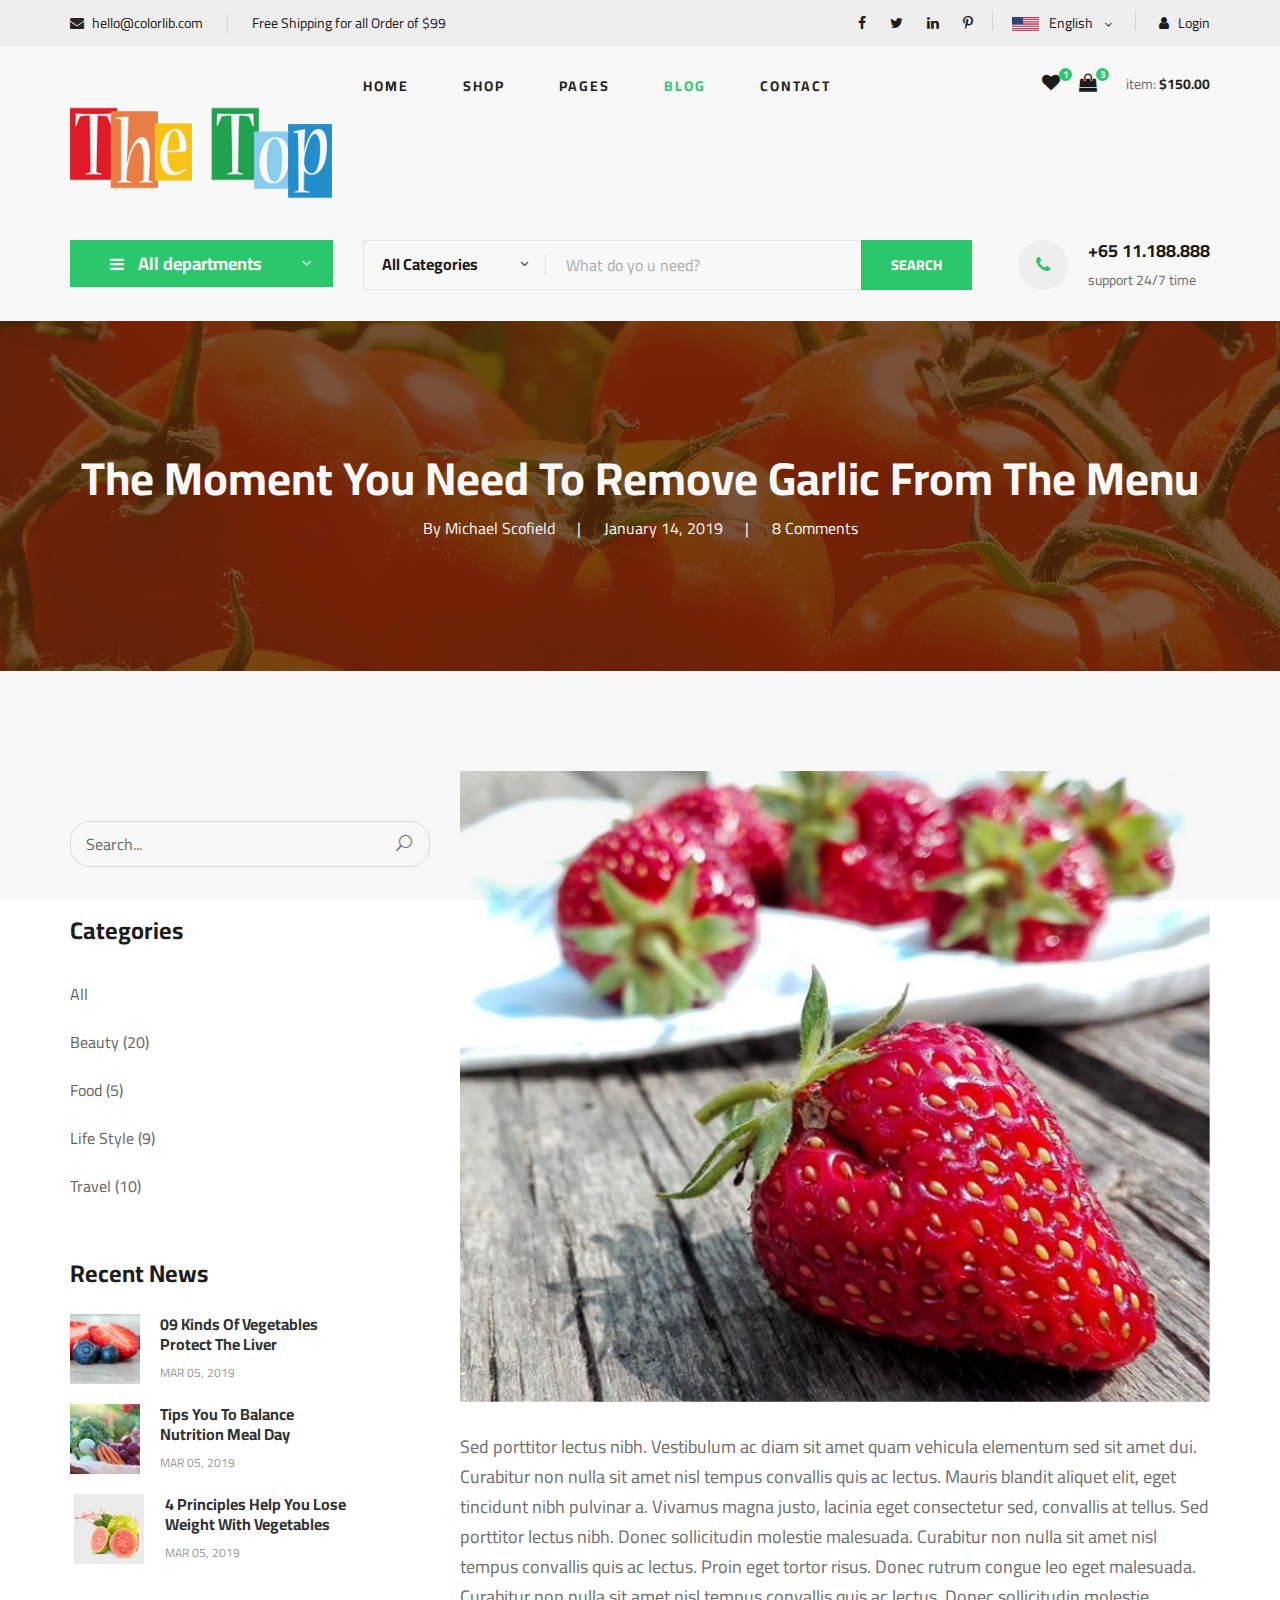
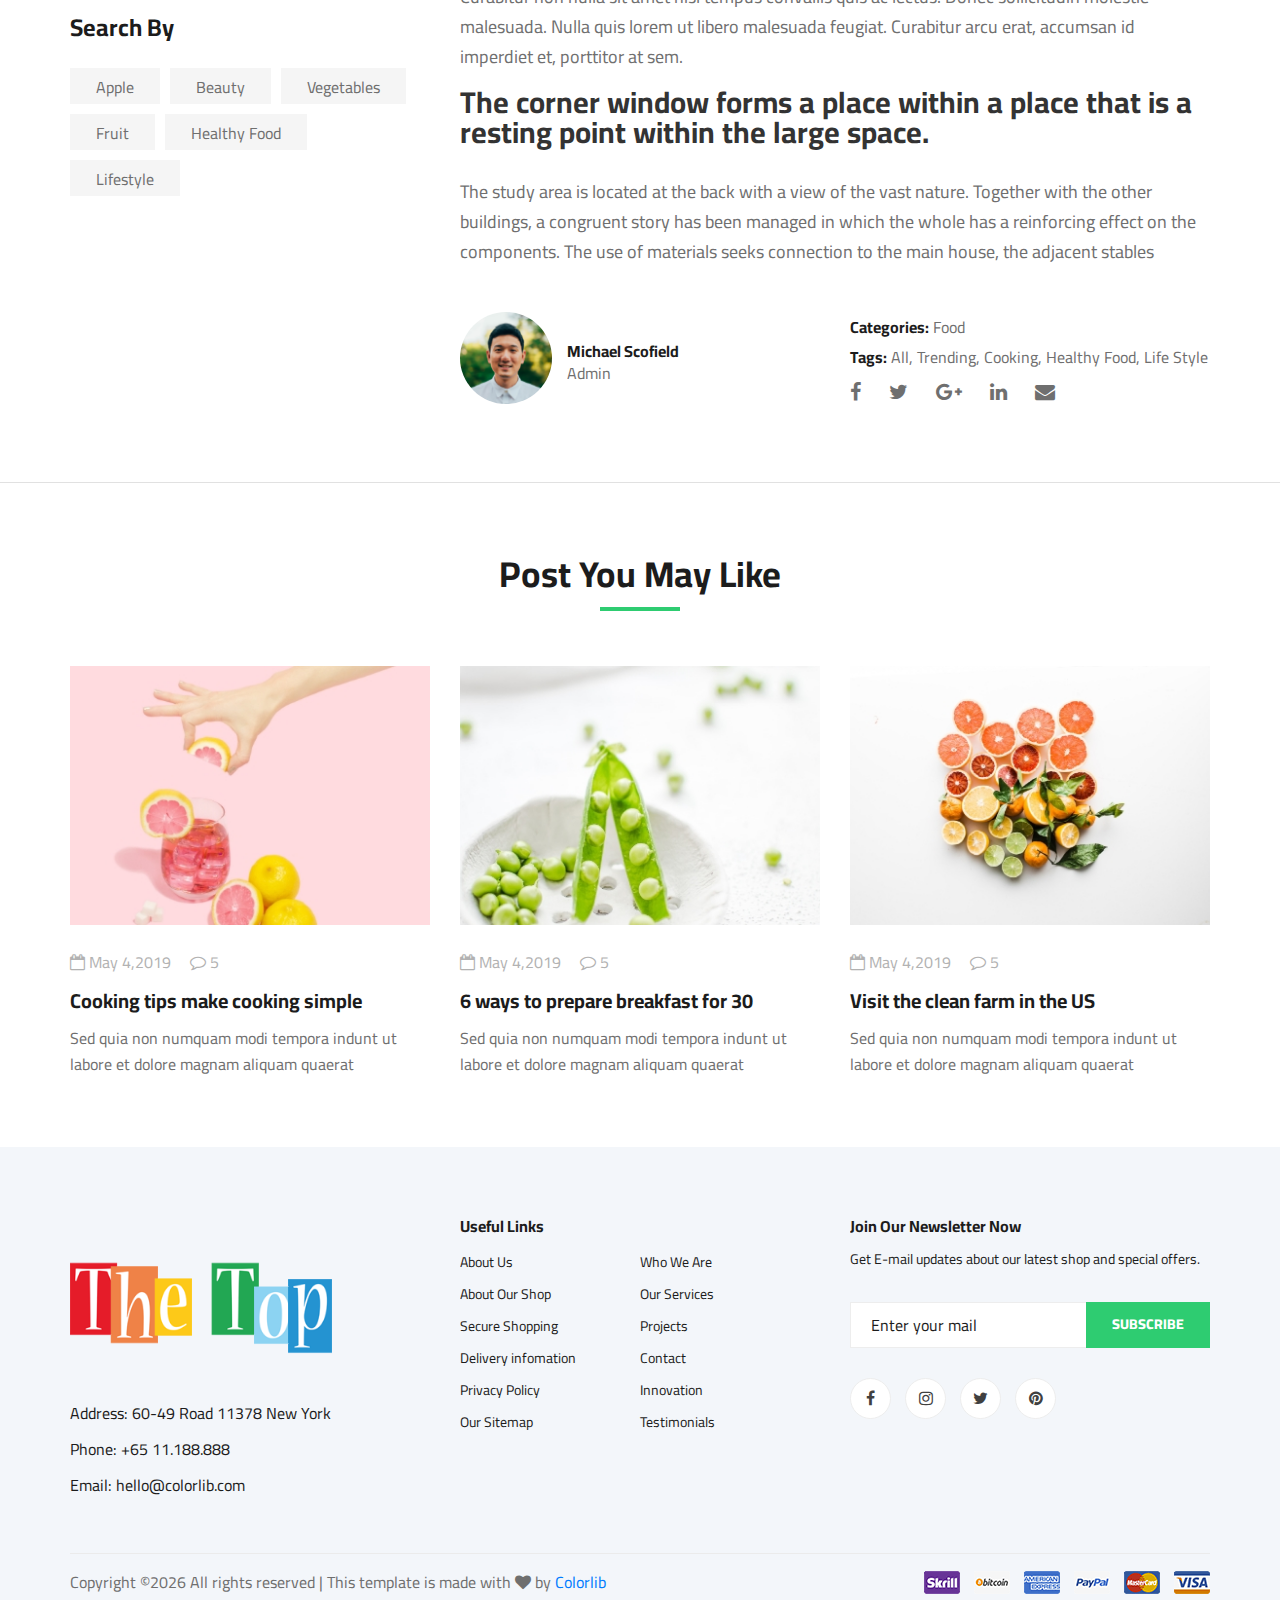
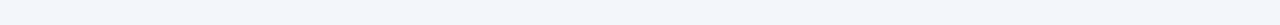
==== blog-details.html @ ef1b5d53 "sdfsdfsdf" ====
<!DOCTYPE html>
<html lang="zxx">

<head>
    <meta charset="UTF-8">
    <meta name="description" content="Ogani Template">
    <meta name="keywords" content="Ogani, unica, creative, html">
    <meta name="viewport" content="width=device-width, initial-scale=1.0">
    <meta http-equiv="X-UA-Compatible" content="ie=edge">
    <title>Ogani | Template</title>

    <!-- Google Font -->
    <link href="https://fonts.googleapis.com/css2?family=Cairo:wght@200;300;400;600;900&display=swap" rel="stylesheet">

    <!-- Css Styles -->
    <link rel="stylesheet" href="css/bootstrap.min.css" type="text/css">
    <link rel="stylesheet" href="css/font-awesome.min.css" type="text/css">
    <link rel="stylesheet" href="css/elegant-icons.css" type="text/css">
    <link rel="stylesheet" href="css/nice-select.css" type="text/css">
    <link rel="stylesheet" href="css/jquery-ui.min.css" type="text/css">
    <link rel="stylesheet" href="css/owl.carousel.min.css" type="text/css">
    <link rel="stylesheet" href="css/slicknav.min.css" type="text/css">
    <link rel="stylesheet" href="css/style.css" type="text/css">
</head>

<body>
    <!-- Page Preloder -->
    <div id="preloder">
        <div class="loader"></div>
    </div>

    <!-- Humberger Begin -->
    <div class="humberger__menu__overlay"></div>
    <div class="humberger__menu__wrapper">
        <div class="humberger__menu__logo">
            <a href="#"><img src="img/logo.png" alt=""></a>
        </div>
        <div class="humberger__menu__cart">
            <ul>
                <li><a href="#"><i class="fa fa-heart"></i> <span>1</span></a></li>
                <li><a href="#"><i class="fa fa-shopping-bag"></i> <span>3</span></a></li>
            </ul>
            <div class="header__cart__price">item: <span>$150.00</span></div>
        </div>
        <div class="humberger__menu__widget">
            <div class="header__top__right__language">
                <img src="img/language.png" alt="">
                <div>English</div>
                <span class="arrow_carrot-down"></span>
                <ul>
                    <li><a href="#">Spanis</a></li>
                    <li><a href="#">English</a></li>
                </ul>
            </div>
            <div class="header__top__right__auth">
                <a href="#"><i class="fa fa-user"></i> Login</a>
            </div>
        </div>
        <nav class="humberger__menu__nav mobile-menu">
            <ul>
                <li class="active"><a href="./index.html">Home</a></li>
                <li><a href="./shop-grid.html">Shop</a></li>
                <li><a href="#">Pages</a>
                    <ul class="header__menu__dropdown">
                        <li><a href="./shop-details.html">Shop Details</a></li>
                        <li><a href="./shoping-cart.html">Shoping Cart</a></li>
                        <li><a href="./checkout.html">Check Out</a></li>
                        <li><a href="./blog-details.html">Blog Details</a></li>
                    </ul>
                </li>
                <li><a href="./blog.html">Blog</a></li>
                <li><a href="./contact.html">Contact</a></li>
            </ul>
        </nav>
        <div id="mobile-menu-wrap"></div>
        <div class="header__top__right__social">
            <a href="#"><i class="fa fa-facebook"></i></a>
            <a href="#"><i class="fa fa-twitter"></i></a>
            <a href="#"><i class="fa fa-linkedin"></i></a>
            <a href="#"><i class="fa fa-pinterest-p"></i></a>
        </div>
        <div class="humberger__menu__contact">
            <ul>
                <li><i class="fa fa-envelope"></i> hello@colorlib.com</li>
                <li>Free Shipping for all Order of $99</li>
            </ul>
        </div>
    </div>
    <!-- Humberger End -->

    <!-- Header Section Begin -->
    <header class="header">
        <div class="header__top">
            <div class="container">
                <div class="row">
                    <div class="col-lg-6">
                        <div class="header__top__left">
                            <ul>
                                <li><i class="fa fa-envelope"></i> hello@colorlib.com</li>
                                <li>Free Shipping for all Order of $99</li>
                            </ul>
                        </div>
                    </div>
                    <div class="col-lg-6">
                        <div class="header__top__right">
                            <div class="header__top__right__social">
                                <a href="#"><i class="fa fa-facebook"></i></a>
                                <a href="#"><i class="fa fa-twitter"></i></a>
                                <a href="#"><i class="fa fa-linkedin"></i></a>
                                <a href="#"><i class="fa fa-pinterest-p"></i></a>
                            </div>
                            <div class="header__top__right__language">
                                <img src="img/language.png" alt="">
                                <div>English</div>
                                <span class="arrow_carrot-down"></span>
                                <ul>
                                    <li><a href="#">Spanis</a></li>
                                    <li><a href="#">English</a></li>
                                </ul>
                            </div>
                            <div class="header__top__right__auth">
                                <a href="#"><i class="fa fa-user"></i> Login</a>
                            </div>
                        </div>
                    </div>
                </div>
            </div>
        </div>
        <div class="container">
            <div class="row">
                <div class="col-lg-3">
                    <div class="header__logo">
                        <a href="./index.html"><img src="img/logo.png" alt=""></a>
                    </div>
                </div>
                <div class="col-lg-6">
                    <nav class="header__menu">
                        <ul>
                            <li><a href="./index.html">Home</a></li>
                            <li><a href="./shop-grid.html">Shop</a></li>
                            <li><a href="#">Pages</a>
                                <ul class="header__menu__dropdown">
                                    <li><a href="./shop-details.html">Shop Details</a></li>
                                    <li><a href="./shoping-cart.html">Shoping Cart</a></li>
                                    <li><a href="./checkout.html">Check Out</a></li>
                                    <li><a href="./blog-details.html">Blog Details</a></li>
                                </ul>
                            </li>
                            <li class="active"><a href="./blog.html">Blog</a></li>
                            <li><a href="./contact.html">Contact</a></li>
                        </ul>
                    </nav>
                </div>
                <div class="col-lg-3">
                    <div class="header__cart">
                        <ul>
                            <li><a href="#"><i class="fa fa-heart"></i> <span>1</span></a></li>
                            <li><a href="#"><i class="fa fa-shopping-bag"></i> <span>3</span></a></li>
                        </ul>
                        <div class="header__cart__price">item: <span>$150.00</span></div>
                    </div>
                </div>
            </div>
            <div class="humberger__open">
                <i class="fa fa-bars"></i>
            </div>
        </div>
    </header>
    <!-- Header Section End -->

    <!-- Hero Section Begin -->
    <section class="hero hero-normal">
        <div class="container">
            <div class="row">
                <div class="col-lg-3">
                    <div class="hero__categories">
                        <div class="hero__categories__all">
                            <i class="fa fa-bars"></i>
                            <span>All departments</span>
                        </div>
                        <ul>
                            <li><a href="#">Fresh Meat</a></li>
                            <li><a href="#">Vegetables</a></li>
                            <li><a href="#">Fruit & Nut Gifts</a></li>
                            <li><a href="#">Fresh Berries</a></li>
                            <li><a href="#">Ocean Foods</a></li>
                            <li><a href="#">Butter & Eggs</a></li>
                            <li><a href="#">Fastfood</a></li>
                            <li><a href="#">Fresh Onion</a></li>
                            <li><a href="#">Papayaya & Crisps</a></li>
                            <li><a href="#">Oatmeal</a></li>
                            <li><a href="#">Fresh Bananas</a></li>
                        </ul>
                    </div>
                </div>
                <div class="col-lg-9">
                    <div class="hero__search">
                        <div class="hero__search__form">
                            <form action="#">
                                <div class="hero__search__categories">
                                    All Categories
                                    <span class="arrow_carrot-down"></span>
                                </div>
                                <input type="text" placeholder="What do yo u need?">
                                <button type="submit" class="site-btn">SEARCH</button>
                            </form>
                        </div>
                        <div class="hero__search__phone">
                            <div class="hero__search__phone__icon">
                                <i class="fa fa-phone"></i>
                            </div>
                            <div class="hero__search__phone__text">
                                <h5>+65 11.188.888</h5>
                                <span>support 24/7 time</span>
                            </div>
                        </div>
                    </div>
                </div>
            </div>
        </div>
    </section>
    <!-- Hero Section End -->

    <!-- Blog Details Hero Begin -->
    <section class="blog-details-hero set-bg" data-setbg="img/blog/details/details-hero.jpg">
        <div class="container">
            <div class="row">
                <div class="col-lg-12">
                    <div class="blog__details__hero__text">
                        <h2>The Moment You Need To Remove Garlic From The Menu</h2>
                        <ul>
                            <li>By Michael Scofield</li>
                            <li>January 14, 2019</li>
                            <li>8 Comments</li>
                        </ul>
                    </div>
                </div>
            </div>
        </div>
    </section>
    <!-- Blog Details Hero End -->

    <!-- Blog Details Section Begin -->
    <section class="blog-details spad">
        <div class="container">
            <div class="row">
                <div class="col-lg-4 col-md-5 order-md-1 order-2">
                    <div class="blog__sidebar">
                        <div class="blog__sidebar__search">
                            <form action="#">
                                <input type="text" placeholder="Search...">
                                <button type="submit"><span class="icon_search"></span></button>
                            </form>
                        </div>
                        <div class="blog__sidebar__item">
                            <h4>Categories</h4>
                            <ul>
                                <li><a href="#">All</a></li>
                                <li><a href="#">Beauty (20)</a></li>
                                <li><a href="#">Food (5)</a></li>
                                <li><a href="#">Life Style (9)</a></li>
                                <li><a href="#">Travel (10)</a></li>
                            </ul>
                        </div>
                        <div class="blog__sidebar__item">
                            <h4>Recent News</h4>
                            <div class="blog__sidebar__recent">
                                <a href="#" class="blog__sidebar__recent__item">
                                    <div class="blog__sidebar__recent__item__pic">
                                        <img src="img/blog/sidebar/sr-1.jpg" alt="">
                                    </div>
                                    <div class="blog__sidebar__recent__item__text">
                                        <h6>09 Kinds Of Vegetables<br /> Protect The Liver</h6>
                                        <span>MAR 05, 2019</span>
                                    </div>
                                </a>
                                <a href="#" class="blog__sidebar__recent__item">
                                    <div class="blog__sidebar__recent__item__pic">
                                        <img src="img/blog/sidebar/sr-2.jpg" alt="">
                                    </div>
                                    <div class="blog__sidebar__recent__item__text">
                                        <h6>Tips You To Balance<br /> Nutrition Meal Day</h6>
                                        <span>MAR 05, 2019</span>
                                    </div>
                                </a>
                                <a href="#" class="blog__sidebar__recent__item">
                                    <div class="blog__sidebar__recent__item__pic">
                                        <img src="img/blog/sidebar/sr-3.jpg" alt="">
                                    </div>
                                    <div class="blog__sidebar__recent__item__text">
                                        <h6>4 Principles Help You Lose <br />Weight With Vegetables</h6>
                                        <span>MAR 05, 2019</span>
                                    </div>
                                </a>
                            </div>
                        </div>
                        <div class="blog__sidebar__item">
                            <h4>Search By</h4>
                            <div class="blog__sidebar__item__tags">
                                <a href="#">Apple</a>
                                <a href="#">Beauty</a>
                                <a href="#">Vegetables</a>
                                <a href="#">Fruit</a>
                                <a href="#">Healthy Food</a>
                                <a href="#">Lifestyle</a>
                            </div>
                        </div>
                    </div>
                </div>
                <div class="col-lg-8 col-md-7 order-md-1 order-1">
                    <div class="blog__details__text">
                        <img src="img/blog/details/details-pic.jpg" alt="">
                        <p>Sed porttitor lectus nibh. Vestibulum ac diam sit amet quam vehicula elementum sed sit amet
                            dui. Curabitur non nulla sit amet nisl tempus convallis quis ac lectus. Mauris blandit
                            aliquet elit, eget tincidunt nibh pulvinar a. Vivamus magna justo, lacinia eget consectetur
                            sed, convallis at tellus. Sed porttitor lectus nibh. Donec sollicitudin molestie malesuada.
                            Curabitur non nulla sit amet nisl tempus convallis quis ac lectus. Proin eget tortor risus.
                            Donec rutrum congue leo eget malesuada. Curabitur non nulla sit amet nisl tempus convallis
                            quis ac lectus. Donec sollicitudin molestie malesuada. Nulla quis lorem ut libero malesuada
                            feugiat. Curabitur arcu erat, accumsan id imperdiet et, porttitor at sem.</p>
                        <h3>The corner window forms a place within a place that is a resting point within the large
                            space.</h3>
                        <p>The study area is located at the back with a view of the vast nature. Together with the other
                            buildings, a congruent story has been managed in which the whole has a reinforcing effect on
                            the components. The use of materials seeks connection to the main house, the adjacent
                            stables</p>
                    </div>
                    <div class="blog__details__content">
                        <div class="row">
                            <div class="col-lg-6">
                                <div class="blog__details__author">
                                    <div class="blog__details__author__pic">
                                        <img src="img/blog/details/details-author.jpg" alt="">
                                    </div>
                                    <div class="blog__details__author__text">
                                        <h6>Michael Scofield</h6>
                                        <span>Admin</span>
                                    </div>
                                </div>
                            </div>
                            <div class="col-lg-6">
                                <div class="blog__details__widget">
                                    <ul>
                                        <li><span>Categories:</span> Food</li>
                                        <li><span>Tags:</span> All, Trending, Cooking, Healthy Food, Life Style</li>
                                    </ul>
                                    <div class="blog__details__social">
                                        <a href="#"><i class="fa fa-facebook"></i></a>
                                        <a href="#"><i class="fa fa-twitter"></i></a>
                                        <a href="#"><i class="fa fa-google-plus"></i></a>
                                        <a href="#"><i class="fa fa-linkedin"></i></a>
                                        <a href="#"><i class="fa fa-envelope"></i></a>
                                    </div>
                                </div>
                            </div>
                        </div>
                    </div>
                </div>
            </div>
        </div>
    </section>
    <!-- Blog Details Section End -->

    <!-- Related Blog Section Begin -->
    <section class="related-blog spad">
        <div class="container">
            <div class="row">
                <div class="col-lg-12">
                    <div class="section-title related-blog-title">
                        <h2>Post You May Like</h2>
                    </div>
                </div>
            </div>
            <div class="row">
                <div class="col-lg-4 col-md-4 col-sm-6">
                    <div class="blog__item">
                        <div class="blog__item__pic">
                            <img src="img/blog/blog-1.jpg" alt="">
                        </div>
                        <div class="blog__item__text">
                            <ul>
                                <li><i class="fa fa-calendar-o"></i> May 4,2019</li>
                                <li><i class="fa fa-comment-o"></i> 5</li>
                            </ul>
                            <h5><a href="#">Cooking tips make cooking simple</a></h5>
                            <p>Sed quia non numquam modi tempora indunt ut labore et dolore magnam aliquam quaerat </p>
                        </div>
                    </div>
                </div>
                <div class="col-lg-4 col-md-4 col-sm-6">
                    <div class="blog__item">
                        <div class="blog__item__pic">
                            <img src="img/blog/blog-2.jpg" alt="">
                        </div>
                        <div class="blog__item__text">
                            <ul>
                                <li><i class="fa fa-calendar-o"></i> May 4,2019</li>
                                <li><i class="fa fa-comment-o"></i> 5</li>
                            </ul>
                            <h5><a href="#">6 ways to prepare breakfast for 30</a></h5>
                            <p>Sed quia non numquam modi tempora indunt ut labore et dolore magnam aliquam quaerat </p>
                        </div>
                    </div>
                </div>
                <div class="col-lg-4 col-md-4 col-sm-6">
                    <div class="blog__item">
                        <div class="blog__item__pic">
                            <img src="img/blog/blog-3.jpg" alt="">
                        </div>
                        <div class="blog__item__text">
                            <ul>
                                <li><i class="fa fa-calendar-o"></i> May 4,2019</li>
                                <li><i class="fa fa-comment-o"></i> 5</li>
                            </ul>
                            <h5><a href="#">Visit the clean farm in the US</a></h5>
                            <p>Sed quia non numquam modi tempora indunt ut labore et dolore magnam aliquam quaerat </p>
                        </div>
                    </div>
                </div>
            </div>
        </div>
    </section>
    <!-- Related Blog Section End -->

    <!-- Footer Section Begin -->
    <footer class="footer spad">
        <div class="container">
            <div class="row">
                <div class="col-lg-3 col-md-6 col-sm-6">
                    <div class="footer__about">
                        <div class="footer__about__logo">
                            <a href="./index.html"><img src="img/logo.png" alt=""></a>
                        </div>
                        <ul>
                            <li>Address: 60-49 Road 11378 New York</li>
                            <li>Phone: +65 11.188.888</li>
                            <li>Email: hello@colorlib.com</li>
                        </ul>
                    </div>
                </div>
                <div class="col-lg-4 col-md-6 col-sm-6 offset-lg-1">
                    <div class="footer__widget">
                        <h6>Useful Links</h6>
                        <ul>
                            <li><a href="#">About Us</a></li>
                            <li><a href="#">About Our Shop</a></li>
                            <li><a href="#">Secure Shopping</a></li>
                            <li><a href="#">Delivery infomation</a></li>
                            <li><a href="#">Privacy Policy</a></li>
                            <li><a href="#">Our Sitemap</a></li>
                        </ul>
                        <ul>
                            <li><a href="#">Who We Are</a></li>
                            <li><a href="#">Our Services</a></li>
                            <li><a href="#">Projects</a></li>
                            <li><a href="#">Contact</a></li>
                            <li><a href="#">Innovation</a></li>
                            <li><a href="#">Testimonials</a></li>
                        </ul>
                    </div>
                </div>
                <div class="col-lg-4 col-md-12">
                    <div class="footer__widget">
                        <h6>Join Our Newsletter Now</h6>
                        <p>Get E-mail updates about our latest shop and special offers.</p>
                        <form action="#">
                            <input type="text" placeholder="Enter your mail">
                            <button type="submit" class="site-btn">Subscribe</button>
                        </form>
                        <div class="footer__widget__social">
                            <a href="#"><i class="fa fa-facebook"></i></a>
                            <a href="#"><i class="fa fa-instagram"></i></a>
                            <a href="#"><i class="fa fa-twitter"></i></a>
                            <a href="#"><i class="fa fa-pinterest"></i></a>
                        </div>
                    </div>
                </div>
            </div>
            <div class="row">
                <div class="col-lg-12">
                    <div class="footer__copyright">
                        <div class="footer__copyright__text"><p><!-- Link back to Colorlib can't be removed. Template is licensed under CC BY 3.0. -->
  Copyright &copy;<script>document.write(new Date().getFullYear());</script> All rights reserved | This template is made with <i class="fa fa-heart" aria-hidden="true"></i> by <a href="https://colorlib.com" target="_blank">Colorlib</a>
  <!-- Link back to Colorlib can't be removed. Template is licensed under CC BY 3.0. --></p></div>
                        <div class="footer__copyright__payment"><img src="img/payment-item.png" alt=""></div>
                    </div>
                </div>
            </div>
        </div>
    </footer>
    <!-- Footer Section End -->

    <!-- Js Plugins -->
    <script src="js/jquery-3.3.1.min.js"></script>
    <script src="js/bootstrap.min.js"></script>
    <script src="js/jquery.nice-select.min.js"></script>
    <script src="js/jquery-ui.min.js"></script>
    <script src="js/jquery.slicknav.js"></script>
    <script src="js/mixitup.min.js"></script>
    <script src="js/owl.carousel.min.js"></script>
    <script src="js/main.js"></script>



</body>

</html>
---- css/elegant-icons.css ----
@font-face {
	font-family: 'ElegantIcons';
	src:url('../fonts/ElegantIcons.eot');
	src:url('../fonts/ElegantIcons.eot?#iefix') format('embedded-opentype'),
		url('../fonts/ElegantIcons.woff') format('woff'),
		url('../fonts/ElegantIcons.ttf') format('truetype'),
		url('../fonts/ElegantIcons.svg#ElegantIcons') format('svg');
	font-weight: normal;
	font-style: normal;
}

/* Use the following CSS code if you want to use data attributes for inserting your icons */
[data-icon]:before {
	font-family: 'ElegantIcons';
	content: attr(data-icon);
	speak: none;
	font-weight: normal;
	font-variant: normal;
	text-transform: none;
	line-height: 1;
	-webkit-font-smoothing: antialiased;
	-moz-osx-font-smoothing: grayscale;
}

/* Use the following CSS code if you want to have a class per icon */
/*
Instead of a list of all class selectors,
you can use the generic selector below, but it's slower:
[class*="your-class-prefix"] {
*/
.arrow_up, .arrow_down, .arrow_left, .arrow_right, .arrow_left-up, .arrow_right-up, .arrow_right-down, .arrow_left-down, .arrow-up-down, .arrow_up-down_alt, .arrow_left-right_alt, .arrow_left-right, .arrow_expand_alt2, .arrow_expand_alt, .arrow_condense, .arrow_expand, .arrow_move, .arrow_carrot-up, .arrow_carrot-down, .arrow_carrot-left, .arrow_carrot-right, .arrow_carrot-2up, .arrow_carrot-2down, .arrow_carrot-2left, .arrow_carrot-2right, .arrow_carrot-up_alt2, .arrow_carrot-down_alt2, .arrow_carrot-left_alt2, .arrow_carrot-right_alt2, .arrow_carrot-2up_alt2, .arrow_carrot-2down_alt2, .arrow_carrot-2left_alt2, .arrow_carrot-2right_alt2, .arrow_triangle-up, .arrow_triangle-down, .arrow_triangle-left, .arrow_triangle-right, .arrow_triangle-up_alt2, .arrow_triangle-down_alt2, .arrow_triangle-left_alt2, .arrow_triangle-right_alt2, .arrow_back, .icon_minus-06, .icon_plus, .icon_close, .icon_check, .icon_minus_alt2, .icon_plus_alt2, .icon_close_alt2, .icon_check_alt2, .icon_zoom-out_alt, .icon_zoom-in_alt, .icon_search, .icon_box-empty, .icon_box-selected, .icon_minus-box, .icon_plus-box, .icon_box-checked, .icon_circle-empty, .icon_circle-slelected, .icon_stop_alt2, .icon_stop, .icon_pause_alt2, .icon_pause, .icon_menu, .icon_menu-square_alt2, .icon_menu-circle_alt2, .icon_ul, .icon_ol, .icon_adjust-horiz, .icon_adjust-vert, .icon_document_alt, .icon_documents_alt, .icon_pencil, .icon_pencil-edit_alt, .icon_pencil-edit, .icon_folder-alt, .icon_folder-open_alt, .icon_folder-add_alt, .icon_info_alt, .icon_error-oct_alt, .icon_error-circle_alt, .icon_error-triangle_alt, .icon_question_alt2, .icon_question, .icon_comment_alt, .icon_chat_alt, .icon_vol-mute_alt, .icon_volume-low_alt, .icon_volume-high_alt, .icon_quotations, .icon_quotations_alt2, .icon_clock_alt, .icon_lock_alt, .icon_lock-open_alt, .icon_key_alt, .icon_cloud_alt, .icon_cloud-upload_alt, .icon_cloud-download_alt, .icon_image, .icon_images, .icon_lightbulb_alt, .icon_gift_alt, .icon_house_alt, .icon_genius, .icon_mobile, .icon_tablet, .icon_laptop, .icon_desktop, .icon_camera_alt, .icon_mail_alt, .icon_cone_alt, .icon_ribbon_alt, .icon_bag_alt, .icon_creditcard, .icon_cart_alt, .icon_paperclip, .icon_tag_alt, .icon_tags_alt, .icon_trash_alt, .icon_cursor_alt, .icon_mic_alt, .icon_compass_alt, .icon_pin_alt, .icon_pushpin_alt, .icon_map_alt, .icon_drawer_alt, .icon_toolbox_alt, .icon_book_alt, .icon_calendar, .icon_film, .icon_table, .icon_contacts_alt, .icon_headphones, .icon_lifesaver, .icon_piechart, .icon_refresh, .icon_link_alt, .icon_link, .icon_loading, .icon_blocked, .icon_archive_alt, .icon_heart_alt, .icon_star_alt, .icon_star-half_alt, .icon_star, .icon_star-half, .icon_tools, .icon_tool, .icon_cog, .icon_cogs, .arrow_up_alt, .arrow_down_alt, .arrow_left_alt, .arrow_right_alt, .arrow_left-up_alt, .arrow_right-up_alt, .arrow_right-down_alt, .arrow_left-down_alt, .arrow_condense_alt, .arrow_expand_alt3, .arrow_carrot_up_alt, .arrow_carrot-down_alt, .arrow_carrot-left_alt, .arrow_carrot-right_alt, .arrow_carrot-2up_alt, .arrow_carrot-2dwnn_alt, .arrow_carrot-2left_alt, .arrow_carrot-2right_alt, .arrow_triangle-up_alt, .arrow_triangle-down_alt, .arrow_triangle-left_alt, .arrow_triangle-right_alt, .icon_minus_alt, .icon_plus_alt, .icon_close_alt, .icon_check_alt, .icon_zoom-out, .icon_zoom-in, .icon_stop_alt, .icon_menu-square_alt, .icon_menu-circle_alt, .icon_document, .icon_documents, .icon_pencil_alt, .icon_folder, .icon_folder-open, .icon_folder-add, .icon_folder_upload, .icon_folder_download, .icon_info, .icon_error-circle, .icon_error-oct, .icon_error-triangle, .icon_question_alt, .icon_comment, .icon_chat, .icon_vol-mute, .icon_volume-low, .icon_volume-high, .icon_quotations_alt, .icon_clock, .icon_lock, .icon_lock-open, .icon_key, .icon_cloud, .icon_cloud-upload, .icon_cloud-download, .icon_lightbulb, .icon_gift, .icon_house, .icon_camera, .icon_mail, .icon_cone, .icon_ribbon, .icon_bag, .icon_cart, .icon_tag, .icon_tags, .icon_trash, .icon_cursor, .icon_mic, .icon_compass, .icon_pin, .icon_pushpin, .icon_map, .icon_drawer, .icon_toolbox, .icon_book, .icon_contacts, .icon_archive, .icon_heart, .icon_profile, .icon_group, .icon_grid-2x2, .icon_grid-3x3, .icon_music, .icon_pause_alt, .icon_phone, .icon_upload, .icon_download, .social_facebook, .social_twitter, .social_pinterest, .social_googleplus, .social_tumblr, .social_tumbleupon, .social_wordpress, .social_instagram, .social_dribbble, .social_vimeo, .social_linkedin, .social_rss, .social_deviantart, .social_share, .social_myspace, .social_skype, .social_youtube, .social_picassa, .social_googledrive, .social_flickr, .social_blogger, .social_spotify, .social_delicious, .social_facebook_circle, .social_twitter_circle, .social_pinterest_circle, .social_googleplus_circle, .social_tumblr_circle, .social_stumbleupon_circle, .social_wordpress_circle, .social_instagram_circle, .social_dribbble_circle, .social_vimeo_circle, .social_linkedin_circle, .social_rss_circle, .social_deviantart_circle, .social_share_circle, .social_myspace_circle, .social_skype_circle, .social_youtube_circle, .social_picassa_circle, .social_googledrive_alt2, .social_flickr_circle, .social_blogger_circle, .social_spotify_circle, .social_delicious_circle, .social_facebook_square, .social_twitter_square, .social_pinterest_square, .social_googleplus_square, .social_tumblr_square, .social_stumbleupon_square, .social_wordpress_square, .social_instagram_square, .social_dribbble_square, .social_vimeo_square, .social_linkedin_square, .social_rss_square, .social_deviantart_square, .social_share_square, .social_myspace_square, .social_skype_square, .social_youtube_square, .social_picassa_square, .social_googledrive_square, .social_flickr_square, .social_blogger_square, .social_spotify_square, .social_delicious_square, .icon_printer, .icon_calulator, .icon_building, .icon_floppy, .icon_drive, .icon_search-2, .icon_id, .icon_id-2, .icon_puzzle, .icon_like, .icon_dislike, .icon_mug, .icon_currency, .icon_wallet, .icon_pens, .icon_easel, .icon_flowchart, .icon_datareport, .icon_briefcase, .icon_shield, .icon_percent, .icon_globe, .icon_globe-2, .icon_target, .icon_hourglass, .icon_balance, .icon_rook, .icon_printer-alt, .icon_calculator_alt, .icon_building_alt, .icon_floppy_alt, .icon_drive_alt, .icon_search_alt, .icon_id_alt, .icon_id-2_alt, .icon_puzzle_alt, .icon_like_alt, .icon_dislike_alt, .icon_mug_alt, .icon_currency_alt, .icon_wallet_alt, .icon_pens_alt, .icon_easel_alt, .icon_flowchart_alt, .icon_datareport_alt, .icon_briefcase_alt, .icon_shield_alt, .icon_percent_alt, .icon_globe_alt, .icon_clipboard {
	font-family: 'ElegantIcons';
	speak: none;
	font-style: normal;
	font-weight: normal;
	font-variant: normal;
	text-transform: none;
	line-height: 1;
	-webkit-font-smoothing: antialiased;
}
.arrow_up:before {
	content: "\21";
}
.arrow_down:before {
	content: "\22";
}
.arrow_left:before {
	content: "\23";
}
.arrow_right:before {
	content: "\24";
}
.arrow_left-up:before {
	content: "\25";
}
.arrow_right-up:before {
	content: "\26";
}
.arrow_right-down:before {
	content: "\27";
}
.arrow_left-down:before {
	content: "\28";
}
.arrow-up-down:before {
	content: "\29";
}
.arrow_up-down_alt:before {
	content: "\2a";
}
.arrow_left-right_alt:before {
	content: "\2b";
}
.arrow_left-right:before {
	content: "\2c";
}
.arrow_expand_alt2:before {
	content: "\2d";
}
.arrow_expand_alt:before {
	content: "\2e";
}
.arrow_condense:before {
	content: "\2f";
}
.arrow_expand:before {
	content: "\30";
}
.arrow_move:before {
	content: "\31";
}
.arrow_carrot-up:before {
	content: "\32";
}
.arrow_carrot-down:before {
	content: "\33";
}
.arrow_carrot-left:before {
	content: "\34";
}
.arrow_carrot-right:before {
	content: "\35";
}
.arrow_carrot-2up:before {
	content: "\36";
}
.arrow_carrot-2down:before {
	content: "\37";
}
.arrow_carrot-2left:before {
	content: "\38";
}
.arrow_carrot-2right:before {
	content: "\39";
}
.arrow_carrot-up_alt2:before {
	content: "\3a";
}
.arrow_carrot-down_alt2:before {
	content: "\3b";
}
.arrow_carrot-left_alt2:before {
	content: "\3c";
}
.arrow_carrot-right_alt2:before {
	content: "\3d";
}
.arrow_carrot-2up_alt2:before {
	content: "\3e";
}
.arrow_carrot-2down_alt2:before {
	content: "\3f";
}
.arrow_carrot-2left_alt2:before {
	content: "\40";
}
.arrow_carrot-2right_alt2:before {
	content: "\41";
}
.arrow_triangle-up:before {
	content: "\42";
}
.arrow_triangle-down:before {
	content: "\43";
}
.arrow_triangle-left:before {
	content: "\44";
}
.arrow_triangle-right:before {
	content: "\45";
}
.arrow_triangle-up_alt2:before {
	content: "\46";
}
.arrow_triangle-down_alt2:before {
	content: "\47";
}
.arrow_triangle-left_alt2:before {
	content: "\48";
}
.arrow_triangle-right_alt2:before {
	content: "\49";
}
.arrow_back:before {
	content: "\4a";
}
.icon_minus-06:before {
	content: "\4b";
}
.icon_plus:before {
	content: "\4c";
}
.icon_close:before {
	content: "\4d";
}
.icon_check:before {
	content: "\4e";
}
.icon_minus_alt2:before {
	content: "\4f";
}
.icon_plus_alt2:before {
	content: "\50";
}
.icon_close_alt2:before {
	content: "\51";
}
.icon_check_alt2:before {
	content: "\52";
}
.icon_zoom-out_alt:before {
	content: "\53";
}
.icon_zoom-in_alt:before {
	content: "\54";
}
.icon_search:before {
	content: "\55";
}
.icon_box-empty:before {
	content: "\56";
}
.icon_box-selected:before {
	content: "\57";
}
.icon_minus-box:before {
	content: "\58";
}
.icon_plus-box:before {
	content: "\59";
}
.icon_box-checked:before {
	content: "\5a";
}
.icon_circle-empty:before {
	content: "\5b";
}
.icon_circle-slelected:before {
	content: "\5c";
}
.icon_stop_alt2:before {
	content: "\5d";
}
.icon_stop:before {
	content: "\5e";
}
.icon_pause_alt2:before {
	content: "\5f";
}
.icon_pause:before {
	content: "\60";
}
.icon_menu:before {
	content: "\61";
}
.icon_menu-square_alt2:before {
	content: "\62";
}
.icon_menu-circle_alt2:before {
	content: "\63";
}
.icon_ul:before {
	content: "\64";
}
.icon_ol:before {
	content: "\65";
}
.icon_adjust-horiz:before {
	content: "\66";
}
.icon_adjust-vert:before {
	content: "\67";
}
.icon_document_alt:before {
	content: "\68";
}
.icon_documents_alt:before {
	content: "\69";
}
.icon_pencil:before {
	content: "\6a";
}
.icon_pencil-edit_alt:before {
	content: "\6b";
}
.icon_pencil-edit:before {
	content: "\6c";
}
.icon_folder-alt:before {
	content: "\6d";
}
.icon_folder-open_alt:before {
	content: "\6e";
}
.icon_folder-add_alt:before {
	content: "\6f";
}
.icon_info_alt:before {
	content: "\70";
}
.icon_error-oct_alt:before {
	content: "\71";
}
.icon_error-circle_alt:before {
	content: "\72";
}
.icon_error-triangle_alt:before {
	content: "\73";
}
.icon_question_alt2:before {
	content: "\74";
}
.icon_question:before {
	content: "\75";
}
.icon_comment_alt:before {
	content: "\76";
}
.icon_chat_alt:before {
	content: "\77";
}
.icon_vol-mute_alt:before {
	content: "\78";
}
.icon_volume-low_alt:before {
	content: "\79";
}
.icon_volume-high_alt:before {
	content: "\7a";
}
.icon_quotations:before {
	content: "\7b";
}
.icon_quotations_alt2:before {
	content: "\7c";
}
.icon_clock_alt:before {
	content: "\7d";
}
.icon_lock_alt:before {
	content: "\7e";
}
.icon_lock-open_alt:before {
	content: "\e000";
}
.icon_key_alt:before {
	content: "\e001";
}
.icon_cloud_alt:before {
	content: "\e002";
}
.icon_cloud-upload_alt:before {
	content: "\e003";
}
.icon_cloud-download_alt:before {
	content: "\e004";
}
.icon_image:before {
	content: "\e005";
}
.icon_images:before {
	content: "\e006";
}
.icon_lightbulb_alt:before {
	content: "\e007";
}
.icon_gift_alt:before {
	content: "\e008";
}
.icon_house_alt:before {
	content: "\e009";
}
.icon_genius:before {
	content: "\e00a";
}
.icon_mobile:before {
	content: "\e00b";
}
.icon_tablet:before {
	content: "\e00c";
}
.icon_laptop:before {
	content: "\e00d";
}
.icon_desktop:before {
	content: "\e00e";
}
.icon_camera_alt:before {
	content: "\e00f";
}
.icon_mail_alt:before {
	content: "\e010";
}
.icon_cone_alt:before {
	content: "\e011";
}
.icon_ribbon_alt:before {
	content: "\e012";
}
.icon_bag_alt:before {
	content: "\e013";
}
.icon_creditcard:before {
	content: "\e014";
}
.icon_cart_alt:before {
	content: "\e015";
}
.icon_paperclip:before {
	content: "\e016";
}
.icon_tag_alt:before {
	content: "\e017";
}
.icon_tags_alt:before {
	content: "\e018";
}
.icon_trash_alt:before {
	content: "\e019";
}
.icon_cursor_alt:before {
	content: "\e01a";
}
.icon_mic_alt:before {
	content: "\e01b";
}
.icon_compass_alt:before {
	content: "\e01c";
}
.icon_pin_alt:before {
	content: "\e01d";
}
.icon_pushpin_alt:before {
	content: "\e01e";
}
.icon_map_alt:before {
	content: "\e01f";
}
.icon_drawer_alt:before {
	content: "\e020";
}
.icon_toolbox_alt:before {
	content: "\e021";
}
.icon_book_alt:before {
	content: "\e022";
}
.icon_calendar:before {
	content: "\e023";
}
.icon_film:before {
	content: "\e024";
}
.icon_table:before {
	content: "\e025";
}
.icon_contacts_alt:before {
	content: "\e026";
}
.icon_headphones:before {
	content: "\e027";
}
.icon_lifesaver:before {
	content: "\e028";
}
.icon_piechart:before {
	content: "\e029";
}
.icon_refresh:before {
	content: "\e02a";
}
.icon_link_alt:before {
	content: "\e02b";
}
.icon_link:before {
	content: "\e02c";
}
.icon_loading:before {
	content: "\e02d";
}
.icon_blocked:before {
	content: "\e02e";
}
.icon_archive_alt:before {
	content: "\e02f";
}
.icon_heart_alt:before {
	content: "\e030";
}
.icon_star_alt:before {
	content: "\e031";
}
.icon_star-half_alt:before {
	content: "\e032";
}
.icon_star:before {
	content: "\e033";
}
.icon_star-half:before {
	content: "\e034";
}
.icon_tools:before {
	content: "\e035";
}
.icon_tool:before {
	content: "\e036";
}
.icon_cog:before {
	content: "\e037";
}
.icon_cogs:before {
	content: "\e038";
}
.arrow_up_alt:before {
	content: "\e039";
}
.arrow_down_alt:before {
	content: "\e03a";
}
.arrow_left_alt:before {
	content: "\e03b";
}
.arrow_right_alt:before {
	content: "\e03c";
}
.arrow_left-up_alt:before {
	content: "\e03d";
}
.arrow_right-up_alt:before {
	content: "\e03e";
}
.arrow_right-down_alt:before {
	content: "\e03f";
}
.arrow_left-down_alt:before {
	content: "\e040";
}
.arrow_condense_alt:before {
	content: "\e041";
}
.arrow_expand_alt3:before {
	content: "\e042";
}
.arrow_carrot_up_alt:before {
	content: "\e043";
}
.arrow_carrot-down_alt:before {
	content: "\e044";
}
.arrow_carrot-left_alt:before {
	content: "\e045";
}
.arrow_carrot-right_alt:before {
	content: "\e046";
}
.arrow_carrot-2up_alt:before {
	content: "\e047";
}
.arrow_carrot-2dwnn_alt:before {
	content: "\e048";
}
.arrow_carrot-2left_alt:before {
	content: "\e049";
}
.arrow_carrot-2right_alt:before {
	content: "\e04a";
}
.arrow_triangle-up_alt:before {
	content: "\e04b";
}
.arrow_triangle-down_alt:before {
	content: "\e04c";
}
.arrow_triangle-left_alt:before {
	content: "\e04d";
}
.arrow_triangle-right_alt:before {
	content: "\e04e";
}
.icon_minus_alt:before {
	content: "\e04f";
}
.icon_plus_alt:before {
	content: "\e050";
}
.icon_close_alt:before {
	content: "\e051";
}
.icon_check_alt:before {
	content: "\e052";
}
.icon_zoom-out:before {
	content: "\e053";
}
.icon_zoom-in:before {
	content: "\e054";
}
.icon_stop_alt:before {
	content: "\e055";
}
.icon_menu-square_alt:before {
	content: "\e056";
}
.icon_menu-circle_alt:before {
	content: "\e057";
}
.icon_document:before {
	content: "\e058";
}
.icon_documents:before {
	content: "\e059";
}
.icon_pencil_alt:before {
	content: "\e05a";
}
.icon_folder:before {
	content: "\e05b";
}
.icon_folder-open:before {
	content: "\e05c";
}
.icon_folder-add:before {
	content: "\e05d";
}
.icon_folder_upload:before {
	content: "\e05e";
}
.icon_folder_download:before {
	content: "\e05f";
}
.icon_info:before {
	content: "\e060";
}
.icon_error-circle:before {
	content: "\e061";
}
.icon_error-oct:before {
	content: "\e062";
}
.icon_error-triangle:before {
	content: "\e063";
}
.icon_question_alt:before {
	content: "\e064";
}
.icon_comment:before {
	content: "\e065";
}
.icon_chat:before {
	content: "\e066";
}
.icon_vol-mute:before {
	content: "\e067";
}
.icon_volume-low:before {
	content: "\e068";
}
.icon_volume-high:before {
	content: "\e069";
}
.icon_quotations_alt:before {
	content: "\e06a";
}
.icon_clock:before {
	content: "\e06b";
}
.icon_lock:before {
	content: "\e06c";
}
.icon_lock-open:before {
	content: "\e06d";
}
.icon_key:before {
	content: "\e06e";
}
.icon_cloud:before {
	content: "\e06f";
}
.icon_cloud-upload:before {
	content: "\e070";
}
.icon_cloud-download:before {
	content: "\e071";
}
.icon_lightbulb:before {
	content: "\e072";
}
.icon_gift:before {
	content: "\e073";
}
.icon_house:before {
	content: "\e074";
}
.icon_camera:before {
	content: "\e075";
}
.icon_mail:before {
	content: "\e076";
}
.icon_cone:before {
	content: "\e077";
}
.icon_ribbon:before {
	content: "\e078";
}
.icon_bag:before {
	content: "\e079";
}
.icon_cart:before {
	content: "\e07a";
}
.icon_tag:before {
	content: "\e07b";
}
.icon_tags:before {
	content: "\e07c";
}
.icon_trash:before {
	content: "\e07d";
}
.icon_cursor:before {
	content: "\e07e";
}
.icon_mic:before {
	content: "\e07f";
}
.icon_compass:before {
	content: "\e080";
}
.icon_pin:before {
	content: "\e081";
}
.icon_pushpin:before {
	content: "\e082";
}
.icon_map:before {
	content: "\e083";
}
.icon_drawer:before {
	content: "\e084";
}
.icon_toolbox:before {
	content: "\e085";
}
.icon_book:before {
	content: "\e086";
}
.icon_contacts:before {
	content: "\e087";
}
.icon_archive:before {
	content: "\e088";
}
.icon_heart:before {
	content: "\e089";
}
.icon_profile:before {
	content: "\e08a";
}
.icon_group:before {
	content: "\e08b";
}
.icon_grid-2x2:before {
	content: "\e08c";
}
.icon_grid-3x3:before {
	content: "\e08d";
}
.icon_music:before {
	content: "\e08e";
}
.icon_pause_alt:before {
	content: "\e08f";
}
.icon_phone:before {
	content: "\e090";
}
.icon_upload:before {
	content: "\e091";
}
.icon_download:before {
	content: "\e092";
}
.social_facebook:before {
	content: "\e093";
}
.social_twitter:before {
	content: "\e094";
}
.social_pinterest:before {
	content: "\e095";
}
.social_googleplus:before {
	content: "\e096";
}
.social_tumblr:before {
	content: "\e097";
}
.social_tumbleupon:before {
	content: "\e098";
}
.social_wordpress:before {
	content: "\e099";
}
.social_instagram:before {
	content: "\e09a";
}
.social_dribbble:before {
	content: "\e09b";
}
.social_vimeo:before {
	content: "\e09c";
}
.social_linkedin:before {
	content: "\e09d";
}
.social_rss:before {
	content: "\e09e";
}
.social_deviantart:before {
	content: "\e09f";
}
.social_share:before {
	content: "\e0a0";
}
.social_myspace:before {
	content: "\e0a1";
}
.social_skype:before {
	content: "\e0a2";
}
.social_youtube:before {
	content: "\e0a3";
}
.social_picassa:before {
	content: "\e0a4";
}
.social_googledrive:before {
	content: "\e0a5";
}
.social_flickr:before {
	content: "\e0a6";
}
.social_blogger:before {
	content: "\e0a7";
}
.social_spotify:before {
	content: "\e0a8";
}
.social_delicious:before {
	content: "\e0a9";
}
.social_facebook_circle:before {
	content: "\e0aa";
}
.social_twitter_circle:before {
	content: "\e0ab";
}
.social_pinterest_circle:before {
	content: "\e0ac";
}
.social_googleplus_circle:before {
	content: "\e0ad";
}
.social_tumblr_circle:before {
	content: "\e0ae";
}
.social_stumbleupon_circle:before {
	content: "\e0af";
}
.social_wordpress_circle:before {
	content: "\e0b0";
}
.social_instagram_circle:before {
	content: "\e0b1";
}
.social_dribbble_circle:before {
	content: "\e0b2";
}
.social_vimeo_circle:before {
	content: "\e0b3";
}
.social_linkedin_circle:before {
	content: "\e0b4";
}
.social_rss_circle:before {
	content: "\e0b5";
}
.social_deviantart_circle:before {
	content: "\e0b6";
}
.social_share_circle:before {
	content: "\e0b7";
}
.social_myspace_circle:before {
	content: "\e0b8";
}
.social_skype_circle:before {
	content: "\e0b9";
}
.social_youtube_circle:before {
	content: "\e0ba";
}
.social_picassa_circle:before {
	content: "\e0bb";
}
.social_googledrive_alt2:before {
	content: "\e0bc";
}
.social_flickr_circle:before {
	content: "\e0bd";
}
.social_blogger_circle:before {
	content: "\e0be";
}
.social_spotify_circle:before {
	content: "\e0bf";
}
.social_delicious_circle:before {
	content: "\e0c0";
}
.social_facebook_square:before {
	content: "\e0c1";
}
.social_twitter_square:before {
	content: "\e0c2";
}
.social_pinterest_square:before {
	content: "\e0c3";
}
.social_googleplus_square:before {
	content: "\e0c4";
}
.social_tumblr_square:before {
	content: "\e0c5";
}
.social_stumbleupon_square:before {
	content: "\e0c6";
}
.social_wordpress_square:before {
	content: "\e0c7";
}
.social_instagram_square:before {
	content: "\e0c8";
}
.social_dribbble_square:before {
	content: "\e0c9";
}
.social_vimeo_square:before {
	content: "\e0ca";
}
.social_linkedin_square:before {
	content: "\e0cb";
}
.social_rss_square:before {
	content: "\e0cc";
}
.social_deviantart_square:before {
	content: "\e0cd";
}
.social_share_square:before {
	content: "\e0ce";
}
.social_myspace_square:before {
	content: "\e0cf";
}
.social_skype_square:before {
	content: "\e0d0";
}
.social_youtube_square:before {
	content: "\e0d1";
}
.social_picassa_square:before {
	content: "\e0d2";
}
.social_googledrive_square:before {
	content: "\e0d3";
}
.social_flickr_square:before {
	content: "\e0d4";
}
.social_blogger_square:before {
	content: "\e0d5";
}
.social_spotify_square:before {
	content: "\e0d6";
}
.social_delicious_square:before {
	content: "\e0d7";
}
.icon_printer:before {
	content: "\e103";
}
.icon_calulator:before {
	content: "\e0ee";
}
.icon_building:before {
	content: "\e0ef";
}
.icon_floppy:before {
	content: "\e0e8";
}
.icon_drive:before {
	content: "\e0ea";
}
.icon_search-2:before {
	content: "\e101";
}
.icon_id:before {
	content: "\e107";
}
.icon_id-2:before {
	content: "\e108";
}
.icon_puzzle:before {
	content: "\e102";
}
.icon_like:before {
	content: "\e106";
}
.icon_dislike:before {
	content: "\e0eb";
}
.icon_mug:before {
	content: "\e105";
}
.icon_currency:before {
	content: "\e0ed";
}
.icon_wallet:before {
	content: "\e100";
}
.icon_pens:before {
	content: "\e104";
}
.icon_easel:before {
	content: "\e0e9";
}
.icon_flowchart:before {
	content: "\e109";
}
.icon_datareport:before {
	content: "\e0ec";
}
.icon_briefcase:before {
	content: "\e0fe";
}
.icon_shield:before {
	content: "\e0f6";
}
.icon_percent:before {
	content: "\e0fb";
}
.icon_globe:before {
	content: "\e0e2";
}
.icon_globe-2:before {
	content: "\e0e3";
}
.icon_target:before {
	content: "\e0f5";
}
.icon_hourglass:before {
	content: "\e0e1";
}
.icon_balance:before {
	content: "\e0ff";
}
.icon_rook:before {
	content: "\e0f8";
}
.icon_printer-alt:before {
	content: "\e0fa";
}
.icon_calculator_alt:before {
	content: "\e0e7";
}
.icon_building_alt:before {
	content: "\e0fd";
}
.icon_floppy_alt:before {
	content: "\e0e4";
}
.icon_drive_alt:before {
	content: "\e0e5";
}
.icon_search_alt:before {
	content: "\e0f7";
}
.icon_id_alt:before {
	content: "\e0e0";
}
.icon_id-2_alt:before {
	content: "\e0fc";
}
.icon_puzzle_alt:before {
	content: "\e0f9";
}
.icon_like_alt:before {
	content: "\e0dd";
}
.icon_dislike_alt:before {
	content: "\e0f1";
}
.icon_mug_alt:before {
	content: "\e0dc";
}
.icon_currency_alt:before {
	content: "\e0f3";
}
.icon_wallet_alt:before {
	content: "\e0d8";
}
.icon_pens_alt:before {
	content: "\e0db";
}
.icon_easel_alt:before {
	content: "\e0f0";
}
.icon_flowchart_alt:before {
	content: "\e0df";
}
.icon_datareport_alt:before {
	content: "\e0f2";
}
.icon_briefcase_alt:before {
	content: "\e0f4";
}
.icon_shield_alt:before {
	content: "\e0d9";
}
.icon_percent_alt:before {
	content: "\e0da";
}
.icon_globe_alt:before {
	content: "\e0de";
}
.icon_clipboard:before {
	content: "\e0e6";
}


	.glyph {
		float: left;
		text-align: center;
		padding: .75em;
		margin: .4em 1.5em .75em 0;
		width: 6em;
text-shadow: none;
	}
        .glyph_big {
        font-size: 128px;
        color: #59c5dc;
        float: left;
        margin-right: 20px;
        }

        .glyph div { padding-bottom: 10px;}

	.glyph input {
		font-family: consolas, monospace;
		font-size: 12px;
		width: 100%;
		text-align: center;
		border: 0;
		box-shadow: 0 0 0 1px #ccc;
		padding: .2em;
                -moz-border-radius: 5px;
                -webkit-border-radius: 5px;
	}
	.centered {
		margin-left: auto;
		margin-right: auto;
	}
	.glyph .fs1 {
		font-size: 2em;
	}
---- css/nice-select.css ----
.nice-select {
  -webkit-tap-highlight-color: transparent;
  background-color: #fff;
  border-radius: 5px;
  border: solid 1px #e8e8e8;
  box-sizing: border-box;
  clear: both;
  cursor: pointer;
  display: block;
  float: left;
  font-family: inherit;
  font-size: 14px;
  font-weight: normal;
  height: 42px;
  line-height: 40px;
  outline: none;
  padding-left: 18px;
  padding-right: 30px;
  position: relative;
  text-align: left !important;
  -webkit-transition: all 0.2s ease-in-out;
  transition: all 0.2s ease-in-out;
  -webkit-user-select: none;
     -moz-user-select: none;
      -ms-user-select: none;
          user-select: none;
  white-space: nowrap;
  width: auto; }
  .nice-select:hover {
    border-color: #dbdbdb; }
  .nice-select:active, .nice-select.open, .nice-select:focus {
    border-color: #999; }
  .nice-select:after {
    border-bottom: 2px solid #999;
    border-right: 2px solid #999;
    content: '';
    display: block;
    height: 5px;
    margin-top: -4px;
    pointer-events: none;
    position: absolute;
    right: 12px;
    top: 50%;
    -webkit-transform-origin: 66% 66%;
        -ms-transform-origin: 66% 66%;
            transform-origin: 66% 66%;
    -webkit-transform: rotate(45deg);
        -ms-transform: rotate(45deg);
            transform: rotate(45deg);
    -webkit-transition: all 0.15s ease-in-out;
    transition: all 0.15s ease-in-out;
    width: 5px; }
  .nice-select.open:after {
    -webkit-transform: rotate(-135deg);
        -ms-transform: rotate(-135deg);
            transform: rotate(-135deg); }
  .nice-select.open .list {
    opacity: 1;
    pointer-events: auto;
    -webkit-transform: scale(1) translateY(0);
        -ms-transform: scale(1) translateY(0);
            transform: scale(1) translateY(0); }
  .nice-select.disabled {
    border-color: #ededed;
    color: #999;
    pointer-events: none; }
    .nice-select.disabled:after {
      border-color: #cccccc; }
  .nice-select.wide {
    width: 100%; }
    .nice-select.wide .list {
      left: 0 !important;
      right: 0 !important; }
  .nice-select.right {
    float: right; }
    .nice-select.right .list {
      left: auto;
      right: 0; }
  .nice-select.small {
    font-size: 12px;
    height: 36px;
    line-height: 34px; }
    .nice-select.small:after {
      height: 4px;
      width: 4px; }
    .nice-select.small .option {
      line-height: 34px;
      min-height: 34px; }
  .nice-select .list {
    background-color: #fff;
    border-radius: 5px;
    box-shadow: 0 0 0 1px rgba(68, 68, 68, 0.11);
    box-sizing: border-box;
    margin-top: 4px;
    opacity: 0;
    overflow: hidden;
    padding: 0;
    pointer-events: none;
    position: absolute;
    top: 100%;
    left: 0;
    -webkit-transform-origin: 50% 0;
        -ms-transform-origin: 50% 0;
            transform-origin: 50% 0;
    -webkit-transform: scale(0.75) translateY(-21px);
        -ms-transform: scale(0.75) translateY(-21px);
            transform: scale(0.75) translateY(-21px);
    -webkit-transition: all 0.2s cubic-bezier(0.5, 0, 0, 1.25), opacity 0.15s ease-out;
    transition: all 0.2s cubic-bezier(0.5, 0, 0, 1.25), opacity 0.15s ease-out;
    z-index: 9; }
    .nice-select .list:hover .option:not(:hover) {
      background-color: transparent !important; }
  .nice-select .option {
    cursor: pointer;
    font-weight: 400;
    line-height: 40px;
    list-style: none;
    min-height: 40px;
    outline: none;
    padding-left: 18px;
    padding-right: 29px;
    text-align: left;
    -webkit-transition: all 0.2s;
    transition: all 0.2s; }
    .nice-select .option:hover, .nice-select .option.focus, .nice-select .option.selected.focus {
      background-color: #f6f6f6; }
    .nice-select .option.selected {
      font-weight: bold; }
    .nice-select .option.disabled {
      background-color: transparent;
      color: #999;
      cursor: default; }

.no-csspointerevents .nice-select .list {
  display: none; }

.no-csspointerevents .nice-select.open .list {
  display: block; }
---- css/style.css ----
/******************************************************************
  Template Name: Ogani
  Description:  Ogani eCommerce  HTML Template
  Author: Colorlib
  Author URI: https://colorlib.com
  Version: 1.0
  Created: Colorlib
******************************************************************/

/*------------------------------------------------------------------
[Table of contents]

1.  Template default CSS
	1.1	Variables
	1.2	Mixins
	1.3	Flexbox
	1.4	Reset
2.  Helper Css
3.  Header Section
4.  Hero Section
5.  Service Section
6.  Categories Section
7.  Featured Section
8.  Latest Product Section
9.  Contact
10.  Footer Style
-------------------------------------------------------------------*/

/*----------------------------------------*/
/* Template default CSS
/*----------------------------------------*/

html,
body {
	height: 100%;
	font-family: "Cairo", sans-serif;
	-webkit-font-smoothing: antialiased;
	font-smoothing: antialiased;
}

h1,
h2,
h3,
h4,
h5,
h6 {
	margin: 0;
	color: #111111;
	font-weight: 400;
	font-family: "Cairo", sans-serif;
}

h1 {
	font-size: 70px;
}

h2 {
	font-size: 36px;
}

h3 {
	font-size: 30px;
}

h4 {
	font-size: 24px;
}

h5 {
	font-size: 18px;
}

h6 {
	font-size: 16px;
}

p {
	font-size: 16px;
	font-family: "Cairo", sans-serif;
	color: #6f6f6f;
	font-weight: 400;
	line-height: 26px;
	margin: 0 0 15px 0;
}

img {
	max-width: 100%;
}

input:focus,
select:focus,
button:focus,
textarea:focus {
	outline: none;
}

a:hover,
a:focus {
	text-decoration: none;
	outline: none;
	color: #ffffff;
}

ul,
ol {
	padding: 0;
	margin: 0;
}

/*---------------------
  Helper CSS
-----------------------*/

.section-title {
	margin-bottom: 50px;
	text-align: center;
}

.section-title h2 {
	color: #1c1c1c;
	font-weight: 700;
	position: relative;
}

.section-title h2:after {
	position: absolute;
	left: 0;
	bottom: -15px;
	right: 0;
	height: 4px;
	width: 80px;
	background: #2ecc71;
	content: "";
	margin: 0 auto;
}

.set-bg {
	background-repeat: no-repeat;
	background-size: cover;
	background-position: top center;
}

.spad {
	padding-top: 100px;
	padding-bottom: 100px;
}

.text-white h1,
.text-white h2,
.text-white h3,
.text-white h4,
.text-white h5,
.text-white h6,
.text-white p,
.text-white span,
.text-white li,
.text-white a {
	color: #fff;
}

/* buttons */

.primary-btn {
	display: inline-block;
	font-size: 14px;
	padding: 10px 28px 10px;
	color: #ffffff;
	text-transform: uppercase;
	font-weight: 700;
	background: #2ecc71;
	letter-spacing: 2px;
}

.site-btn {
	font-size: 14px;
	color: #ffffff;
	font-weight: 800;
	text-transform: uppercase;
	display: inline-block;
	padding: 13px 30px 12px;
	background: #2ecc71;
	border: none;
}

/* Preloder */

#preloder {
	position: fixed;
	width: 100%;
	height: 100%;
	top: 0;
	left: 0;
	z-index: 999999;
	background: #000;
}

.loader {
	width: 40px;
	height: 40px;
	position: absolute;
	top: 50%;
	left: 50%;
	margin-top: -13px;
	margin-left: -13px;
	border-radius: 60px;
	animation: loader 0.8s linear infinite;
	-webkit-animation: loader 0.8s linear infinite;
}

@keyframes loader {
	0% {
		-webkit-transform: rotate(0deg);
		transform: rotate(0deg);
		border: 4px solid #f44336;
		border-left-color: transparent;
	}
	50% {
		-webkit-transform: rotate(180deg);
		transform: rotate(180deg);
		border: 4px solid #673ab7;
		border-left-color: transparent;
	}
	100% {
		-webkit-transform: rotate(360deg);
		transform: rotate(360deg);
		border: 4px solid #f44336;
		border-left-color: transparent;
	}
}

@-webkit-keyframes loader {
	0% {
		-webkit-transform: rotate(0deg);
		border: 4px solid #f44336;
		border-left-color: transparent;
	}
	50% {
		-webkit-transform: rotate(180deg);
		border: 4px solid #673ab7;
		border-left-color: transparent;
	}
	100% {
		-webkit-transform: rotate(360deg);
		border: 4px solid #f44336;
		border-left-color: transparent;
	}
}

/*---------------------
  Header
-----------------------*/

.header__top {
	background: #f5f5f5;
}

.header__top__left {
	padding: 10px 0 13px;
}

.header__top__left ul li {
	font-size: 14px;
	color: #1c1c1c;
	display: inline-block;
	margin-right: 45px;
	position: relative;
}

.header__top__left ul li:after {
	position: absolute;
	right: -25px;
	top: 1px;
	height: 20px;
	width: 1px;
	background: #000000;
	opacity: 0.1;
	content: "";
}

.header__top__left ul li:last-child {
	margin-right: 0;
}

.header__top__left ul li:last-child:after {
	display: none;
}

.header__top__left ul li i {
	color: #252525;
	margin-right: 5px;
}

.header__top__right {
	text-align: right;
	padding: 10px 0 13px;
}

.header__top__right__social {
	position: relative;
	display: inline-block;
	margin-right: 35px;
}

.header__top__right__social:after {
	position: absolute;
	right: -20px;
	top: 1px;
	height: 20px;
	width: 1px;
	background: #000000;
	opacity: 0.1;
	content: "";
}

.header__top__right__social a {
	font-size: 14px;
	display: inline-block;
	color: #1c1c1c;
	margin-right: 20px;
}

.header__top__right__social a:last-child {
	margin-right: 0;
}

.header__top__right__language {
	position: relative;
	display: inline-block;
	margin-right: 40px;
	cursor: pointer;
}

.header__top__right__language:hover ul {
	top: 23px;
	opacity: 1;
	visibility: visible;
}

.header__top__right__language:after {
	position: absolute;
	right: -21px;
	top: 1px;
	height: 20px;
	width: 1px;
	background: #000000;
	opacity: 0.1;
	content: "";
}

.header__top__right__language img {
	margin-right: 6px;
}

.header__top__right__language div {
	font-size: 14px;
	color: #1c1c1c;
	display: inline-block;
	margin-right: 4px;
}

.header__top__right__language span {
	font-size: 14px;
	color: #1c1c1c;
	position: relative;
	top: 2px;
}

.header__top__right__language ul {
	background: #222222;
	width: 100px;
	text-align: left;
	padding: 5px 0;
	position: absolute;
	left: 0;
	top: 43px;
	z-index: 9;
	opacity: 0;
	visibility: hidden;
	-webkit-transition: all, 0.3s;
	-moz-transition: all, 0.3s;
	-ms-transition: all, 0.3s;
	-o-transition: all, 0.3s;
	transition: all, 0.3s;
}

.header__top__right__language ul li {
	list-style: none;
}

.header__top__right__language ul li a {
	font-size: 14px;
	color: #ffffff;
	padding: 5px 10px;
}

.header__top__right__auth {
	display: inline-block;
}

.header__top__right__auth a {
	display: block;
	font-size: 14px;
	color: #1c1c1c;
}

.header__top__right__auth a i {
	margin-right: 6px;
}

.header__logo {
	padding: 15px 0;
}

.header__logo a {
	display: inline-block;
}

.header__menu {
	padding: 24px 0;
}

.header__menu ul li {
	list-style: none;
	display: inline-block;
	margin-right: 50px;
	position: relative;
}

.header__menu ul li .header__menu__dropdown {
	position: absolute;
	left: 0;
	top: 50px;
	background: #222222;
	width: 180px;
	z-index: 9;
	padding: 5px 0;
	-webkit-transition: all, 0.3s;
	-moz-transition: all, 0.3s;
	-ms-transition: all, 0.3s;
	-o-transition: all, 0.3s;
	transition: all, 0.3s;
	opacity: 0;
	visibility: hidden;
}

.header__menu ul li .header__menu__dropdown li {
	margin-right: 0;
	display: block;
}

.header__menu ul li .header__menu__dropdown li:hover>a {
	color: #2ecc71;
}

.header__menu ul li .header__menu__dropdown li a {
	text-transform: capitalize;
	color: #ffffff;
	font-weight: 400;
	padding: 5px 15px;
}

.header__menu ul li.active a {
	color: #2ecc71;
}

.header__menu ul li:hover .header__menu__dropdown {
	top: 30px;
	opacity: 1;
	visibility: visible;
}

.header__menu ul li:hover>a {
	color: #2ecc71;
}

.header__menu ul li:last-child {
	margin-right: 0;
}

.header__menu ul li a {
	font-size: 14px;
	color: #252525;
	text-transform: uppercase;
	font-weight: 700;
	letter-spacing: 2px;
	-webkit-transition: all, 0.3s;
	-moz-transition: all, 0.3s;
	-ms-transition: all, 0.3s;
	-o-transition: all, 0.3s;
	transition: all, 0.3s;
	padding: 5px 0;
	display: block;
}

.header__cart {
	text-align: right;
	padding: 24px 0;
}

.header__cart ul {
	display: inline-block;
	margin-right: 25px;
}

.header__cart ul li {
	list-style: none;
	display: inline-block;
	margin-right: 15px;
}

.header__cart ul li:last-child {
	margin-right: 0;
}

.header__cart ul li a {
	position: relative;
}

.header__cart ul li a i {
	font-size: 18px;
	color: #1c1c1c;
}

.header__cart ul li a span {
	height: 13px;
	width: 13px;
	background: #2ecc71;
	font-size: 10px;
	color: #ffffff;
	line-height: 13px;
	text-align: center;
	font-weight: 700;
	display: inline-block;
	border-radius: 50%;
	position: absolute;
	top: 0;
	right: -12px;
}

.header__cart .header__cart__price {
	font-size: 14px;
	color: #6f6f6f;
	display: inline-block;
}

.header__cart .header__cart__price span {
	color: #252525;
	font-weight: 700;
}

.humberger__menu__wrapper {
	display: none;
}

.humberger__open {
	display: none;
}

/*---------------------
  Hero
-----------------------*/

.hero {
	padding-bottom: 50px;
}

.hero.hero-normal {
	padding-bottom: 30px;
}

.hero.hero-normal .hero__categories {
	position: relative;
}

.hero.hero-normal .hero__categories ul {
	display: none;
	position: absolute;
	left: 0;
	top: 46px;
	width: 100%;
	z-index: 9;
	background: #ffffff;
}

.hero.hero-normal .hero__search {
	margin-bottom: 0;
}

.hero__categories__all {
	background: #2ecc71;
	position: relative;
	padding: 10px 25px 10px 40px;
	cursor: pointer;
}

.hero__categories__all i {
	font-size: 16px;
	color: #ffffff;
	margin-right: 10px;
}

.hero__categories__all span {
	font-size: 18px;
	font-weight: 700;
	color: #ffffff;
}

.hero__categories__all:after {
	position: absolute;
	right: 18px;
	top: 9px;
	content: "3";
	font-family: "ElegantIcons";
	font-size: 18px;
	color: #ffffff;
}

.hero__categories ul {
	border: 1px solid #ebebeb;
	padding-left: 40px;
	padding-top: 10px;
	padding-bottom: 12px;
}

.hero__categories ul li {
	list-style: none;
}

.hero__categories ul li a {
	font-size: 16px;
	color: #1c1c1c;
	line-height: 39px;
	display: block;
}

.hero__search {
	overflow: hidden;
	margin-bottom: 30px;
}

.hero__search__form {
	width: 610px;
	height: 50px;
	border: 1px solid #ebebeb;
	position: relative;
	float: left;
}

.hero__search__form form .hero__search__categories {
	width: 30%;
	float: left;
	font-size: 16px;
	color: #1c1c1c;
	font-weight: 700;
	padding-left: 18px;
	padding-top: 11px;
	position: relative;
}

.hero__search__form form .hero__search__categories:after {
	position: absolute;
	right: 0;
	top: 14px;
	height: 20px;
	width: 1px;
	background: #000000;
	opacity: 0.1;
	content: "";
}

.hero__search__form form .hero__search__categories span {
	position: absolute;
	right: 14px;
	top: 14px;
}

.hero__search__form form input {
	width: 70%;
	border: none;
	height: 48px;
	font-size: 16px;
	color: #b2b2b2;
	padding-left: 20px;
}

.hero__search__form form input::placeholder {
	color: #b2b2b2;
}

.hero__search__form form button {
	position: absolute;
	right: 0;
	top: -1px;
	height: 50px;
}

.hero__search__phone {
	float: right;
}

.hero__search__phone__icon {
	font-size: 18px;
	color: #2ecc71;
	height: 50px;
	width: 50px;
	background: #f5f5f5;
	line-height: 50px;
	text-align: center;
	border-radius: 50%;
	float: left;
	margin-right: 20px;
}

.hero__search__phone__text {
	overflow: hidden;
}

.hero__search__phone__text h5 {
	color: #1c1c1c;
	font-weight: 700;
	margin-bottom: 5px;
}

.hero__search__phone__text span {
	font-size: 14px;
	color: #6f6f6f;
}

.hero__item {
	height: 431px;
	display: flex;
	align-items: center;
	padding-left: 75px;
}

.hero__text span {
	font-size: 14px;
	text-transform: uppercase;
	font-weight: 700;
	letter-spacing: 4px;
	color: #2ecc71;
}

.hero__text h2 {
	font-size: 46px;
	color: #252525;
	line-height: 52px;
	font-weight: 700;
	margin: 10px 0;
}

.hero__text p {
	margin-bottom: 35px;
}

/*---------------------
  Categories
-----------------------*/

.categories__item {
	height: 270px;
	position: relative;
}

.categories__item h5 {
	position: absolute;
	left: 0;
	width: 100%;
	padding: 0 20px;
	bottom: 20px;
	text-align: center;
}

.categories__item h5 a {
	font-size: 18px;
	color: #1c1c1c;
	font-weight: 700;
	text-transform: uppercase;
	letter-spacing: 2px;
	padding: 12px 0 10px;
	background: #ffffff;
	display: block;
}

.categories__slider .col-lg-3 {
	max-width: 100%;
}

.categories__slider.owl-carousel .owl-nav button {
	font-size: 18px;
	color: #1c1c1c;
	height: 70px;
	width: 30px;
	line-height: 70px;
	text-align: center;
	border: 1px solid #ebebeb;
	position: absolute;
	left: -35px;
	top: 50%;
	-webkit-transform: translateY(-35px);
	background: #ffffff;
}

.categories__slider.owl-carousel .owl-nav button.owl-next {
	left: auto;
	right: -35px;
}

/*---------------------
  Featured
-----------------------*/

.featured {
	padding-top: 80px;
	padding-bottom: 40px;
}

.featured__controls {
	text-align: center;
	margin-bottom: 50px;
}

.featured__controls ul li {
	list-style: none;
	font-size: 18px;
	color: #1c1c1c;
	display: inline-block;
	margin-right: 25px;
	position: relative;
	cursor: pointer;
}

.featured__controls ul li.active:after {
	opacity: 1;
}

.featured__controls ul li:after {
	position: absolute;
	left: 0;
	bottom: -2px;
	width: 100%;
	height: 2px;
	background: #2ecc71;
	content: "";
	opacity: 0;
}

.featured__controls ul li:last-child {
	margin-right: 0;
}

.featured__item {
	margin-bottom: 50px;
}

.featured__item:hover .featured__item__pic .featured__item__pic__hover {
	bottom: 20px;
}

.featured__item__pic {
	height: 270px;
	position: relative;
	overflow: hidden;
	background-position: center center;
}

.featured__item__pic__hover {
	position: absolute;
	left: 0;
	bottom: -50px;
	width: 100%;
	text-align: center;
	-webkit-transition: all, 0.5s;
	-moz-transition: all, 0.5s;
	-ms-transition: all, 0.5s;
	-o-transition: all, 0.5s;
	transition: all, 0.5s;
}

.featured__item__pic__hover li {
	list-style: none;
	display: inline-block;
	margin-right: 6px;
}

.featured__item__pic__hover li:last-child {
	margin-right: 0;
}

.featured__item__pic__hover li:hover a {
	background: #2ecc71;
	border-color: #2ecc71;
}

.featured__item__pic__hover li:hover a i {
	color: #ffffff;
	transform: rotate(360deg);
}

.featured__item__pic__hover li a {
	font-size: 16px;
	color: #1c1c1c;
	height: 40px;
	width: 40px;
	line-height: 40px;
	text-align: center;
	border: 1px solid #ebebeb;
	background: #ffffff;
	display: block;
	border-radius: 50%;
	-webkit-transition: all, 0.5s;
	-moz-transition: all, 0.5s;
	-ms-transition: all, 0.5s;
	-o-transition: all, 0.5s;
	transition: all, 0.5s;
}

.featured__item__pic__hover li a i {
	position: relative;
	transform: rotate(0);
	-webkit-transition: all, 0.3s;
	-moz-transition: all, 0.3s;
	-ms-transition: all, 0.3s;
	-o-transition: all, 0.3s;
	transition: all, 0.3s;
}

.featured__item__text {
	text-align: center;
	padding-top: 15px;
}

.featured__item__text h6 {
	margin-bottom: 10px;
}

.featured__item__text h6 a {
	color: #252525;
}

.featured__item__text h5 {
	color: #252525;
	font-weight: 700;
}

/*---------------------
  Latest Product
-----------------------*/

.latest-product {
	padding-top: 80px;
	padding-bottom: 0;
}

.latest-product__text h4 {
	font-weight: 700;
	color: #1c1c1c;
	margin-bottom: 45px;
}

.latest-product__slider.owl-carousel .owl-nav {
	position: absolute;
	right: 20px;
	top: -75px;
}

.latest-product__slider.owl-carousel .owl-nav button {
	height: 30px;
	width: 30px;
	background: #F3F6FA;
	border: 1px solid #e6e6e6;
	font-size: 14px;
	color: #636363;
	margin-right: 10px;
	line-height: 30px;
	text-align: center;
}

.latest-product__slider.owl-carousel .owl-nav button span {
	font-weight: 700;
}

.latest-product__slider.owl-carousel .owl-nav button:last-child {
	margin-right: 0;
}

.latest-product__item {
	margin-bottom: 20px;
	overflow: hidden;
	display: block;
}

.latest-product__item__pic {
	float: left;
	margin-right: 26px;
}

.latest-product__item__pic img {
	height: 110px;
	width: 110px;
}

.latest-product__item__text {
	overflow: hidden;
	padding-top: 10px;
}

.latest-product__item__text h6 {
	color: #252525;
	margin-bottom: 8px;
}

.latest-product__item__text span {
	font-size: 18px;
	display: block;
	color: #252525;
	font-weight: 700;
}

/*---------------------
  Form BLog
-----------------------*/

.from-blog {
	padding-top: 50px;
	padding-bottom: 50px;
}

.from-blog .blog__item {
	margin-bottom: 30px;
}

.from-blog__title {
	margin-bottom: 70px;
}

/*---------------------
  Breadcrumb
-----------------------*/

.breadcrumb-section {
	display: flex;
	align-items: center;
	padding: 45px 0 40px;
}

.breadcrumb__text h2 {
	font-size: 46px;
	color: #ffffff;
	font-weight: 700;
}

.breadcrumb__option a {
	display: inline-block;
	font-size: 16px;
	color: #ffffff;
	font-weight: 700;
	margin-right: 20px;
	position: relative;
}

.breadcrumb__option a:after {
	position: absolute;
	right: -12px;
	top: 13px;
	height: 1px;
	width: 10px;
	background: #ffffff;
	content: "";
}

.breadcrumb__option span {
	display: inline-block;
	font-size: 16px;
	color: #ffffff;
}

/*---------------------
  Sidebar
-----------------------*/

.sidebar__item {
	margin-bottom: 35px;
}

.sidebar__item.sidebar__item__color--option {
	overflow: hidden;
}

.sidebar__item h4 {
	color: #1c1c1c;
	font-weight: 700;
	margin-bottom: 25px;
}

.sidebar__item ul li {
	list-style: none;
}

.sidebar__item ul li a {
	font-size: 16px;
	color: #1c1c1c;
	line-height: 39px;
	display: block;
}

.sidebar__item .latest-product__text {
	position: relative;
}

.sidebar__item .latest-product__text h4 {
	margin-bottom: 45px;
}

.sidebar__item .latest-product__text .owl-carousel .owl-nav {
	right: 0;
}

.price-range-wrap .range-slider {
	margin-top: 20px;
}

.price-range-wrap .range-slider .price-input {
	position: relative;
}

.price-range-wrap .range-slider .price-input:after {
	position: absolute;
	left: 38px;
	top: 13px;
	height: 1px;
	width: 5px;
	background: #dd2222;
	content: "";
}

.price-range-wrap .range-slider .price-input input {
	font-size: 16px;
	color: #dd2222;
	font-weight: 700;
	max-width: 20%;
	border: none;
	display: inline-block;
}

.price-range-wrap .price-range {
	border-radius: 0;
}

.price-range-wrap .price-range.ui-widget-content {
	border: none;
	background: #ebebeb;
	height: 5px;
}

.price-range-wrap .price-range.ui-widget-content .ui-slider-handle {
	height: 13px;
	width: 13px;
	border-radius: 50%;
	background: #ffffff;
	border: none;
	-webkit-box-shadow: 0px 1px 10px rgba(0, 0, 0, 0.2);
	box-shadow: 0px 1px 10px rgba(0, 0, 0, 0.2);
	outline: none;
	cursor: pointer;
}

.price-range-wrap .price-range .ui-slider-range {
	background: #dd2222;
	border-radius: 0;
}

.price-range-wrap .price-range .ui-slider-range.ui-corner-all.ui-widget-header:last-child {
	background: #dd2222;
}

.sidebar__item__color {
	float: left;
	width: 40%;
}

.sidebar__item__color.sidebar__item__color--white label:after {
	border: 2px solid #333333;
	background: transparent;
}

.sidebar__item__color.sidebar__item__color--gray label:after {
	background: #E9A625;
}

.sidebar__item__color.sidebar__item__color--red label:after {
	background: #D62D2D;
}

.sidebar__item__color.sidebar__item__color--black label:after {
	background: #252525;
}

.sidebar__item__color.sidebar__item__color--blue label:after {
	background: #249BC8;
}

.sidebar__item__color.sidebar__item__color--green label:after {
	background: #3CC032;
}

.sidebar__item__color label {
	font-size: 16px;
	color: #333333;
	position: relative;
	padding-left: 32px;
	cursor: pointer;
}

.sidebar__item__color label input {
	position: absolute;
	visibility: hidden;
}

.sidebar__item__color label:after {
	position: absolute;
	left: 0;
	top: 5px;
	height: 14px;
	width: 14px;
	background: #222;
	content: "";
	border-radius: 50%;
}

.sidebar__item__size {
	display: inline-block;
	margin-right: 16px;
	margin-bottom: 10px;
}

.sidebar__item__size label {
	font-size: 12px;
	color: #6f6f6f;
	display: inline-block;
	padding: 8px 25px 6px;
	background: #f5f5f5;
	cursor: pointer;
	margin-bottom: 0;
}

.sidebar__item__size label input {
	position: absolute;
	visibility: hidden;
}

/*---------------------
  Shop Grid
-----------------------*/

.product {
	padding-top: 80px;
	padding-bottom: 80px;
}

.product__discount {
	padding-bottom: 50px;
}

.product__discount__title {
	text-align: left;
	margin-bottom: 65px;
}

.product__discount__title h2 {
	display: inline-block;
}

.product__discount__title h2:after {
	margin: 0;
	width: 100%;
}

.product__discount__item:hover .product__discount__item__pic .product__item__pic__hover {
	bottom: 20px;
}

.product__discount__item__pic {
	height: 270px;
	position: relative;
	overflow: hidden;
}

.product__discount__item__pic .product__discount__percent {
	height: 45px;
	width: 45px;
	background: #dd2222;
	border-radius: 50%;
	font-size: 14px;
	color: #ffffff;
	line-height: 45px;
	text-align: center;
	position: absolute;
	left: 15px;
	top: 15px;
}

.product__item__pic__hover {
	position: absolute;
	left: 0;
	bottom: -50px;
	width: 100%;
	text-align: center;
	-webkit-transition: all, 0.5s;
	-moz-transition: all, 0.5s;
	-ms-transition: all, 0.5s;
	-o-transition: all, 0.5s;
	transition: all, 0.5s;
}

.product__item__pic__hover li {
	list-style: none;
	display: inline-block;
	margin-right: 6px;
}

.product__item__pic__hover li:last-child {
	margin-right: 0;
}

.product__item__pic__hover li:hover a {
	background: #2ecc71;
	border-color: #2ecc71;
}

.product__item__pic__hover li:hover a i {
	color: #ffffff;
	transform: rotate(360deg);
}

.product__item__pic__hover li a {
	font-size: 16px;
	color: #1c1c1c;
	height: 40px;
	width: 40px;
	line-height: 40px;
	text-align: center;
	border: 1px solid #ebebeb;
	background: #ffffff;
	display: block;
	border-radius: 50%;
	-webkit-transition: all, 0.5s;
	-moz-transition: all, 0.5s;
	-ms-transition: all, 0.5s;
	-o-transition: all, 0.5s;
	transition: all, 0.5s;
}

.product__item__pic__hover li a i {
	position: relative;
	transform: rotate(0);
	-webkit-transition: all, 0.3s;
	-moz-transition: all, 0.3s;
	-ms-transition: all, 0.3s;
	-o-transition: all, 0.3s;
	transition: all, 0.3s;
}

.product__discount__item__text {
	text-align: center;
	padding-top: 20px;
}

.product__discount__item__text span {
	font-size: 14px;
	color: #b2b2b2;
	display: block;
	margin-bottom: 4px;
}

.product__discount__item__text h5 {
	margin-bottom: 6px;
}

.product__discount__item__text h5 a {
	color: #1c1c1c;
}

.product__discount__item__text .product__item__price {
	font-size: 18px;
	color: #1c1c1c;
	font-weight: 700;
}

.product__discount__item__text .product__item__price span {
	display: inline-block;
	font-weight: 400;
	text-decoration: line-through;
	margin-left: 10px;
}

.product__discount__slider .col-lg-4 {
	max-width: 100%;
}

.product__discount__slider.owl-carousel .owl-dots {
	text-align: center;
	margin-top: 30px;
}

.product__discount__slider.owl-carousel .owl-dots button {
	height: 12px;
	width: 12px;
	border: 1px solid #b2b2b2;
	border-radius: 50%;
	margin-right: 12px;
}

.product__discount__slider.owl-carousel .owl-dots button.active {
	background: #707070;
	border-color: #6f6f6f;
}

.product__discount__slider.owl-carousel .owl-dots button:last-child {
	margin-right: 0;
}

.filter__item {
	padding-top: 45px;
	border-top: 1px solid #ebebeb;
	padding-bottom: 20px;
}

.filter__sort {
	margin-bottom: 15px;
}

.filter__sort span {
	font-size: 16px;
	color: #6f6f6f;
	display: inline-block;
}

.filter__sort .nice-select {
	background-color: #fff;
	border-radius: 0;
	border: none;
	display: inline-block;
	float: none;
	height: 0;
	line-height: 0;
	padding-left: 18px;
	padding-right: 30px;
	font-size: 16px;
	color: #1c1c1c;
	font-weight: 700;
	cursor: pointer;
}

.filter__sort .nice-select span {
	color: #1c1c1c;
}

.filter__sort .nice-select:after {
	border-bottom: 1.5px solid #1c1c1c;
	border-right: 1.5px solid #1c1c1c;
	height: 8px;
	margin-top: 0;
	right: 16px;
	width: 8px;
	top: -5px;
}

.filter__sort .nice-select.open .list {
	opacity: 1;
	pointer-events: auto;
	-webkit-transform: scale(1) translateY(0);
	-ms-transform: scale(1) translateY(0);
	transform: scale(1) translateY(0);
}

.filter__sort .nice-select .list {
	border-radius: 0;
	margin-top: 0;
	top: 15px;
}

.filter__sort .nice-select .option {
	line-height: 30px;
	min-height: 30px;
}

.filter__found {
	text-align: center;
	margin-bottom: 15px;
}

.filter__found h6 {
	font-size: 16px;
	color: #b2b2b2;
}

.filter__found h6 span {
	color: #1c1c1c;
	font-weight: 700;
	margin-right: 5px;
}

.filter__option {
	text-align: right;
	margin-bottom: 15px;
}

.filter__option span {
	font-size: 24px;
	color: #b2b2b2;
	margin-right: 10px;
	cursor: pointer;
	-webkit-transition: all, 0.3s;
	-moz-transition: all, 0.3s;
	-ms-transition: all, 0.3s;
	-o-transition: all, 0.3s;
	transition: all, 0.3s;
}

.filter__option span:last-child {
	margin: 0;
}

.filter__option span:hover {
	color: #2ecc71;
}

.product__item {
	margin-bottom: 50px;
}

.product__item:hover .product__item__pic .product__item__pic__hover {
	bottom: 20px;
}

.product__item__pic {
	height: 270px;
	position: relative;
	overflow: hidden;
}

.product__item__pic__hover {
	position: absolute;
	left: 0;
	bottom: -50px;
	width: 100%;
	text-align: center;
	-webkit-transition: all, 0.5s;
	-moz-transition: all, 0.5s;
	-ms-transition: all, 0.5s;
	-o-transition: all, 0.5s;
	transition: all, 0.5s;
}

.product__item__pic__hover li {
	list-style: none;
	display: inline-block;
	margin-right: 6px;
}

.product__item__pic__hover li:last-child {
	margin-right: 0;
}

.product__item__pic__hover li:hover a {
	background: #2ecc71;
	border-color: #2ecc71;
}

.product__item__pic__hover li:hover a i {
	color: #ffffff;
	transform: rotate(360deg);
}

.product__item__pic__hover li a {
	font-size: 16px;
	color: #1c1c1c;
	height: 40px;
	width: 40px;
	line-height: 40px;
	text-align: center;
	border: 1px solid #ebebeb;
	background: #ffffff;
	display: block;
	border-radius: 50%;
	-webkit-transition: all, 0.5s;
	-moz-transition: all, 0.5s;
	-ms-transition: all, 0.5s;
	-o-transition: all, 0.5s;
	transition: all, 0.5s;
}

.product__item__pic__hover li a i {
	position: relative;
	transform: rotate(0);
	-webkit-transition: all, 0.3s;
	-moz-transition: all, 0.3s;
	-ms-transition: all, 0.3s;
	-o-transition: all, 0.3s;
	transition: all, 0.3s;
}

.product__item__text {
	text-align: center;
	padding-top: 15px;
}

.product__item__text h6 {
	margin-bottom: 10px;
}

.product__item__text h6 a {
	color: #252525;
}

.product__item__text h5 {
	color: #252525;
	font-weight: 700;
}

.product__pagination,
.blog__pagination {
	padding-top: 10px;
}

.product__pagination a,
.blog__pagination a {
	display: inline-block;
	width: 30px;
	height: 30px;
	border: 1px solid #b2b2b2;
	font-size: 14px;
	color: #b2b2b2;
	font-weight: 700;
	line-height: 28px;
	text-align: center;
	margin-right: 16px;
	-webkit-transition: all, 0.3s;
	-moz-transition: all, 0.3s;
	-ms-transition: all, 0.3s;
	-o-transition: all, 0.3s;
	transition: all, 0.3s;
}

.product__pagination a:hover,
.blog__pagination a:hover {
	background: #2ecc71;
	border-color: #2ecc71;
	color: #ffffff;
}

.product__pagination a:last-child,
.blog__pagination a:last-child {
	margin-right: 0;
}

/*---------------------
  Shop Details
-----------------------*/

.product-details {
	padding-top: 80px;
}

.product__details__pic__item {
	margin-bottom: 20px;
}

.product__details__pic__item img {
	min-width: 100%;
}

.product__details__pic__slider img {
	cursor: pointer;
}

.product__details__pic__slider.owl-carousel .owl-item img {
	width: auto;
}

.product__details__text h3 {
	color: #252525;
	font-weight: 700;
	margin-bottom: 16px;
}

.product__details__text .product__details__rating {
	font-size: 14px;
	margin-bottom: 12px;
}

.product__details__text .product__details__rating i {
	margin-right: -2px;
	color: #EDBB0E;
}

.product__details__text .product__details__rating span {
	color: #dd2222;
	margin-left: 4px;
}

.product__details__text .product__details__price {
	font-size: 30px;
	color: #dd2222;
	font-weight: 600;
	margin-bottom: 15px;
}

.product__details__text p {
	margin-bottom: 45px;
}

.product__details__text .primary-btn {
	padding: 16px 28px 14px;
	margin-right: 6px;
	margin-bottom: 5px;
}

.product__details__text .heart-icon {
	display: inline-block;
	font-size: 16px;
	color: #6f6f6f;
	padding: 13px 16px 13px;
	background: #f5f5f5;
}

.product__details__text ul {
	border-top: 1px solid #ebebeb;
	padding-top: 40px;
	margin-top: 50px;
}

.product__details__text ul li {
	font-size: 16px;
	color: #1c1c1c;
	list-style: none;
	line-height: 36px;
}

.product__details__text ul li b {
	font-weight: 700;
	width: 170px;
	display: inline-block;
}

.product__details__text ul li span samp {
	color: #dd2222;
}

.product__details__text ul li .share {
	display: inline-block;
}

.product__details__text ul li .share a {
	display: inline-block;
	font-size: 15px;
	color: #1c1c1c;
	margin-right: 25px;
}

.product__details__text ul li .share a:last-child {
	margin-right: 0;
}

.product__details__quantity {
	display: inline-block;
	margin-right: 6px;
}

.pro-qty {
	width: 140px;
	height: 50px;
	display: inline-block;
	position: relative;
	text-align: center;
	background: #f5f5f5;
	margin-bottom: 5px;
}

.pro-qty input {
	height: 100%;
	width: 100%;
	font-size: 16px;
	color: #6f6f6f;
	width: 50px;
	border: none;
	background: #f5f5f5;
	text-align: center;
}

.pro-qty .qtybtn {
	width: 35px;
	font-size: 16px;
	color: #6f6f6f;
	cursor: pointer;
	display: inline-block;
}

.product__details__tab {
	padding-top: 85px;
}

.product__details__tab .nav-tabs {
	border-bottom: none;
	justify-content: center;
	position: relative;
}

.product__details__tab .nav-tabs:before {
	position: absolute;
	left: 0;
	top: 12px;
	height: 1px;
	width: 370px;
	background: #ebebeb;
	content: "";
}

.product__details__tab .nav-tabs:after {
	position: absolute;
	right: 0;
	top: 12px;
	height: 1px;
	width: 370px;
	background: #ebebeb;
	content: "";
}

.product__details__tab .nav-tabs li {
	margin-bottom: 0;
	margin-right: 65px;
}

.product__details__tab .nav-tabs li:last-child {
	margin-right: 0;
}

.product__details__tab .nav-tabs li a {
	font-size: 16px;
	color: #999999;
	font-weight: 700;
	border: none;
	border-top-left-radius: 0;
	border-top-right-radius: 0;
	padding: 0;
}

.product__details__tab .product__details__tab__desc {
	padding-top: 44px;
}

.product__details__tab .product__details__tab__desc h6 {
	font-weight: 700;
	color: #333333;
	margin-bottom: 26px;
}

.product__details__tab .product__details__tab__desc p {
	color: #666666;
}

/*---------------------
  Shop Details
-----------------------*/

.related-product {
	padding-bottom: 30px;
}

.related__product__title {
	margin-bottom: 70px;
}

/*---------------------
  Shop Cart
-----------------------*/

.shoping-cart {
	padding-top: 80px;
	padding-bottom: 80px;
}

.shoping__cart__table {
	margin-bottom: 30px;
}

.shoping__cart__table table {
	width: 100%;
	text-align: center;
}

.shoping__cart__table table thead tr {
	border-bottom: 1px solid #ebebeb;
}

.shoping__cart__table table thead th {
	font-size: 20px;
	font-weight: 700;
	color: #1c1c1c;
	padding-bottom: 20px;
}

.shoping__cart__table table thead th.shoping__product {
	text-align: left;
}

.shoping__cart__table table tbody tr td {
	padding-top: 30px;
	padding-bottom: 30px;
	border-bottom: 1px solid #ebebeb;
}

.shoping__cart__table table tbody tr td.shoping__cart__item {
	width: 630px;
	text-align: left;
}

.shoping__cart__table table tbody tr td.shoping__cart__item img {
	display: inline-block;
	margin-right: 25px;
}

.shoping__cart__table table tbody tr td.shoping__cart__item h5 {
	color: #1c1c1c;
	display: inline-block;
}

.shoping__cart__table table tbody tr td.shoping__cart__price {
	font-size: 18px;
	color: #1c1c1c;
	font-weight: 700;
	width: 100px;
}

.shoping__cart__table table tbody tr td.shoping__cart__total {
	font-size: 18px;
	color: #1c1c1c;
	font-weight: 700;
	width: 110px;
}

.shoping__cart__table table tbody tr td.shoping__cart__item__close {
	text-align: right;
}

.shoping__cart__table table tbody tr td.shoping__cart__item__close span {
	font-size: 24px;
	color: #b2b2b2;
	cursor: pointer;
}

.shoping__cart__table table tbody tr td.shoping__cart__quantity {
	width: 225px;
}

.shoping__cart__table table tbody tr td.shoping__cart__quantity .pro-qty {
	width: 120px;
	height: 40px;
}

.shoping__cart__table table tbody tr td.shoping__cart__quantity .pro-qty input {
	color: #1c1c1c;
}

.shoping__cart__table table tbody tr td.shoping__cart__quantity .pro-qty input::placeholder {
	color: #1c1c1c;
}

.shoping__cart__table table tbody tr td.shoping__cart__quantity .pro-qty .qtybtn {
	width: 15px;
}

.primary-btn.cart-btn {
	color: #6f6f6f;
	padding: 14px 30px 12px;
	background: #f5f5f5;
}

.primary-btn.cart-btn span {
	font-size: 14px;
}

.primary-btn.cart-btn.cart-btn-right {
	float: right;
}

.shoping__discount {
	margin-top: 45px;
}

.shoping__discount h5 {
	font-size: 20px;
	color: #1c1c1c;
	font-weight: 700;
	margin-bottom: 25px;
}

.shoping__discount form input {
	width: 255px;
	height: 46px;
	border: 1px solid #cccccc;
	font-size: 16px;
	color: #b2b2b2;
	text-align: center;
	display: inline-block;
	margin-right: 15px;
}

.shoping__discount form input::placeholder {
	color: #b2b2b2;
}

.shoping__discount form button {
	padding: 15px 30px 11px;
	font-size: 12px;
	letter-spacing: 4px;
	background: #6f6f6f;
}

.shoping__checkout {
	background: #f5f5f5;
	padding: 30px;
	padding-top: 20px;
	margin-top: 50px;
}

.shoping__checkout h5 {
	color: #1c1c1c;
	font-weight: 700;
	font-size: 20px;
	margin-bottom: 28px;
}

.shoping__checkout ul {
	margin-bottom: 28px;
}

.shoping__checkout ul li {
	font-size: 16px;
	color: #1c1c1c;
	font-weight: 700;
	list-style: none;
	overflow: hidden;
	border-bottom: 1px solid #ebebeb;
	padding-bottom: 13px;
	margin-bottom: 18px;
}

.shoping__checkout ul li:last-child {
	padding-bottom: 0;
	border-bottom: none;
	margin-bottom: 0;
}

.shoping__checkout ul li span {
	font-size: 18px;
	color: #dd2222;
	float: right;
}

.shoping__checkout .primary-btn {
	display: block;
	text-align: center;
}

/*---------------------
  Checkout
-----------------------*/

.checkout {
	padding-top: 80px;
	padding-bottom: 60px;
}

.checkout h6 {
	color: #999999;
	text-align: center;
	background: #f5f5f5;
	border-top: 1px solid #6AB963;
	padding: 12px 0 12px;
	margin-bottom: 75px;
}

.checkout h6 span {
	font-size: 16px;
	color: #6AB963;
	margin-right: 5px;
}

.checkout h6 a {
	text-decoration: underline;
	color: #999999;
}

.checkout__form h4 {
	color: #1c1c1c;
	font-weight: 700;
	border-bottom: 1px solid #e1e1e1;
	padding-bottom: 20px;
	margin-bottom: 25px;
}

.checkout__form p {
	column-rule: #b2b2b2;
}

.checkout__input {
	margin-bottom: 24px;
}

.checkout__input p {
	color: #1c1c1c;
	margin-bottom: 20px;
}

.checkout__input p span {
	color: #dd2222;
}

.checkout__input input {
	width: 100%;
	height: 46px;
	border: 1px solid #ebebeb;
	padding-left: 20px;
	font-size: 16px;
	color: #b2b2b2;
	border-radius: 4px;
}

.checkout__input input.checkout__input__add {
	margin-bottom: 20px;
}

.checkout__input input::placeholder {
	color: #b2b2b2;
}

.checkout__input__checkbox {
	margin-bottom: 10px;
}

.checkout__input__checkbox label {
	position: relative;
	font-size: 16px;
	color: #1c1c1c;
	padding-left: 40px;
	cursor: pointer;
}

.checkout__input__checkbox label input {
	position: absolute;
	visibility: hidden;
}

.checkout__input__checkbox label input:checked~.checkmark {
	background: #2ecc71;
	border-color: #2ecc71;
}

.checkout__input__checkbox label input:checked~.checkmark:after {
	opacity: 1;
}

.checkout__input__checkbox label .checkmark {
	position: absolute;
	left: 0;
	top: 4px;
	height: 16px;
	width: 14px;
	border: 1px solid #a6a6a6;
	content: "";
	border-radius: 4px;
}

.checkout__input__checkbox label .checkmark:after {
	position: absolute;
	left: 1px;
	top: 1px;
	width: 10px;
	height: 8px;
	border: solid white;
	border-width: 3px 3px 0px 0px;
	-webkit-transform: rotate(127deg);
	-ms-transform: rotate(127deg);
	transform: rotate(127deg);
	content: "";
	opacity: 0;
}

.checkout__order {
	background: #f5f5f5;
	padding: 40px;
	padding-top: 30px;
}

.checkout__order h4 {
	color: #1c1c1c;
	font-weight: 700;
	border-bottom: 1px solid #e1e1e1;
	padding-bottom: 20px;
	margin-bottom: 20px;
}

.checkout__order .checkout__order__products {
	font-size: 18px;
	color: #1c1c1c;
	font-weight: 700;
	margin-bottom: 10px;
}

.checkout__order .checkout__order__products span {
	float: right;
}

.checkout__order ul {
	margin-bottom: 12px;
}

.checkout__order ul li {
	font-size: 16px;
	color: #6f6f6f;
	line-height: 40px;
	list-style: none;
}

.checkout__order ul li span {
	font-weight: 700;
	float: right;
}

.checkout__order .checkout__order__subtotal {
	font-size: 18px;
	color: #1c1c1c;
	font-weight: 700;
	border-bottom: 1px solid #e1e1e1;
	border-top: 1px solid #e1e1e1;
	padding-bottom: 15px;
	margin-bottom: 15px;
	padding-top: 15px;
}

.checkout__order .checkout__order__subtotal span {
	float: right;
}

.checkout__order .checkout__input__checkbox label {
	padding-left: 20px;
}

.checkout__order .checkout__order__total {
	font-size: 18px;
	color: #1c1c1c;
	font-weight: 700;
	border-bottom: 1px solid #e1e1e1;
	padding-bottom: 15px;
	margin-bottom: 25px;
}

.checkout__order .checkout__order__total span {
	float: right;
	color: #dd2222;
}

.checkout__order button {
	font-size: 18px;
	letter-spacing: 2px;
	width: 100%;
	margin-top: 10px;
}

/*---------------------
  Blog
-----------------------*/

.blog__item {
	margin-bottom: 60px;
}

.blog__item__pic img {
	min-width: 100%;
}

.blog__item__text {
	padding-top: 25px;
}

.blog__item__text ul {
	margin-bottom: 15px;
}

.blog__item__text ul li {
	font-size: 16px;
	color: #b2b2b2;
	list-style: none;
	display: inline-block;
	margin-right: 15px;
}

.blog__item__text ul li:last-child {
	margin-right: 0;
}

.blog__item__text h5 {
	margin-bottom: 12px;
}

.blog__item__text h5 a {
	font-size: 20px;
	color: #1c1c1c;
	font-weight: 700;
}

.blog__item__text p {
	margin-bottom: 25px;
}

.blog__item__text .blog__btn {
	display: inline-block;
	font-size: 14px;
	color: #1c1c1c;
	text-transform: uppercase;
	letter-spacing: 1px;
	border: 1px solid #b2b2b2;
	padding: 14px 20px 12px;
	border-radius: 25px;
}

.blog__item__text .blog__btn span {
	position: relative;
	top: 1px;
	margin-left: 5px;
}

.blog__pagination {
	padding-top: 5px;
	position: relative;
}

.blog__pagination:before {
	position: absolute;
	left: 0;
	top: -29px;
	height: 1px;
	width: 100%;
	background: #000000;
	opacity: 0.1;
	content: "";
}

/*---------------------
  Blog Sidebar
-----------------------*/

.blog__sidebar {
	padding-top: 50px;
}

.blog__sidebar__item {
	margin-bottom: 50px;
}

.blog__sidebar__item h4 {
	color: #1c1c1c;
	font-weight: 700;
	margin-bottom: 25px;
}

.blog__sidebar__item ul li {
	list-style: none;
}

.blog__sidebar__item ul li a {
	font-size: 16px;
	color: #666666;
	line-height: 48px;
	-webkit-transition: all, 0.3s;
	-moz-transition: all, 0.3s;
	-ms-transition: all, 0.3s;
	-o-transition: all, 0.3s;
	transition: all, 0.3s;
}

.blog__sidebar__item ul li a:hover {
	color: #2ecc71;
}

.blog__sidebar__search {
	margin-bottom: 50px;
}

.blog__sidebar__search form {
	position: relative;
}

.blog__sidebar__search form input {
	width: 100%;
	height: 46px;
	font-size: 16px;
	color: #6f6f6f;
	padding-left: 15px;
	border: 1px solid #e1e1e1;
	border-radius: 20px;
}

.blog__sidebar__search form input::placeholder {
	color: #6f6f6f;
}

.blog__sidebar__search form button {
	font-size: 16px;
	color: #6f6f6f;
	background: transparent;
	border: none;
	position: absolute;
	right: 0;
	top: 0;
	height: 100%;
	padding: 0px 18px;
}

.blog__sidebar__recent .blog__sidebar__recent__item {
	display: block;
}

.blog__sidebar__recent .blog__sidebar__recent__item:last-child {
	margin-bottom: 0;
}

.blog__sidebar__recent__item {
	overflow: hidden;
	margin-bottom: 20px;
}

.blog__sidebar__recent__item__pic {
	float: left;
	margin-right: 20px;
}

.blog__sidebar__recent__item__text {
	overflow: hidden;
}

.blog__sidebar__recent__item__text h6 {
	font-weight: 700;
	color: #333333;
	line-height: 20px;
	margin-bottom: 5px;
}

.blog__sidebar__recent__item__text span {
	font-size: 12px;
	color: #999999;
	text-transform: uppercase;
}

.blog__sidebar__item__tags a {
	font-size: 16px;
	color: #6f6f6f;
	background: #f5f5f5;
	display: inline-block;
	padding: 7px 26px 5px;
	margin-right: 6px;
	margin-bottom: 10px;
}

/*---------------------
  Blog Details Hero
-----------------------*/

.blog-details-hero {
	height: 350px;
	display: flex;
	align-items: center;
}

.blog__details__hero__text {
	text-align: center;
}

.blog__details__hero__text h2 {
	font-size: 46px;
	color: #ffffff;
	font-weight: 700;
	margin-bottom: 10px;
}

.blog__details__hero__text ul li {
	font-size: 16px;
	color: #ffffff;
	list-style: none;
	display: inline-block;
	margin-right: 45px;
	position: relative;
}

.blog__details__hero__text ul li:after {
	position: absolute;
	right: -26px;
	top: 0;
	content: "|";
}

.blog__details__hero__text ul li:last-child {
	margin-right: 0;
}

.blog__details__hero__text ul li:last-child:after {
	display: none;
}

/*---------------------
  Blog Details
-----------------------*/

.related-blog {
	padding-top: 70px;
	padding-bottom: 10px;
}

.related-blog-title {
	margin-bottom: 70px;
}

.blog-details {
	padding-bottom: 75px;
	border-bottom: 1px solid #e1e1e1;
}

.blog__details__text {
	margin-bottom: 45px;
}

.blog__details__text img {
	margin-bottom: 30px;
}

.blog__details__text p {
	font-size: 18px;
	line-height: 30px;
}

.blog__details__text h3 {
	color: #333333;
	font-weight: 700;
	line-height: 30px;
	margin-bottom: 30px;
}

.blog__details__author__pic {
	float: left;
	margin-right: 15px;
}

.blog__details__author__pic img {
	height: 92px;
	width: 92px;
	border-radius: 50%;
}

.blog__details__author__text {
	overflow: hidden;
	padding-top: 30px;
}

.blog__details__author__text h6 {
	color: #1c1c1c;
	font-weight: 700;
}

.blog__details__author__text span {
	font-size: 16px;
	color: #6f6f6f;
}

.blog__details__widget ul {
	margin-bottom: 5px;
}

.blog__details__widget ul li {
	font-size: 16px;
	color: #6f6f6f;
	list-style: none;
	line-height: 30px;
}

.blog__details__widget ul li span {
	color: #1c1c1c;
	font-weight: 700;
}

.blog__details__widget .blog__details__social a {
	display: inline-block;
	font-size: 20px;
	color: #6f6f6f;
	margin-right: 24px;
	-webkit-transition: all, 0.3s;
	-moz-transition: all, 0.3s;
	-ms-transition: all, 0.3s;
	-o-transition: all, 0.3s;
	transition: all, 0.3s;
}

.blog__details__widget .blog__details__social a:hover {
	color: #2ecc71;
}

.blog__details__widget .blog__details__social a:last-child {
	margin-right: 0;
}

/*---------------------
  Footer
-----------------------*/

.footer {
	background: #F3F6FA;
	padding-top: 70px;
	padding-bottom: 0;
}

.footer__about {
	margin-bottom: 30px;
}

.footer__about ul li {
	font-size: 16px;
	color: #1c1c1c;
	line-height: 36px;
	list-style: none;
}

.footer__about__logo {
	margin-bottom: 15px;
}

.footer__about__logo a {
	display: inline-block;
}

.footer__widget {
	margin-bottom: 30px;
	overflow: hidden;
}

.footer__widget h6 {
	color: #1c1c1c;
	font-weight: 700;
	margin-bottom: 10px;
}

.footer__widget ul {
	width: 50%;
	float: left;
}

.footer__widget ul li {
	list-style: none;
}

.footer__widget ul li a {
	color: #1c1c1c;
	font-size: 14px;
	line-height: 32px;
}

.footer__widget p {
	font-size: 14px;
	color: #1c1c1c;
	margin-bottom: 30px;
}

.footer__widget form {
	position: relative;
	margin-bottom: 30px;
}

.footer__widget form input {
	width: 100%;
	font-size: 16px;
	padding-left: 20px;
	color: #1c1c1c;
	height: 46px;
	border: 1px solid #ededed;
}

.footer__widget form input::placeholder {
	color: #1c1c1c;
}

.footer__widget form button {
	position: absolute;
	right: 0;
	top: 0;
	padding: 0 26px;
	height: 100%;
}

.footer__widget .footer__widget__social a {
	display: inline-block;
	height: 41px;
	width: 41px;
	font-size: 16px;
	color: #404040;
	border: 1px solid #ededed;
	border-radius: 50%;
	line-height: 38px;
	text-align: center;
	background: #ffffff;
	-webkit-transition: all, 0.3s;
	-moz-transition: all, 0.3s;
	-ms-transition: all, 0.3s;
	-o-transition: all, 0.3s;
	transition: all, 0.3s;
	margin-right: 10px;
}

.footer__widget .footer__widget__social a:last-child {
	margin-right: 0;
}

.footer__widget .footer__widget__social a:hover {
	background: #2ecc71;
	color: #ffffff;
	border-color: #ffffff;
}

.footer__copyright {
	border-top: 1px solid #ebebeb;
	padding: 15px 0;
	overflow: hidden;
	margin-top: 20px;
}

.footer__copyright__text {
	font-size: 14px;
	color: #1c1c1c;
	float: left;
	line-height: 25px;
}

.footer__copyright__payment {
	float: right;
}

/*---------------------
  Contact
-----------------------*/

.contact {
	padding-top: 80px;
	padding-bottom: 50px;
}

.contact__widget {
	margin-bottom: 30px;
}

.contact__widget span {
	font-size: 36px;
	color: #2ecc71;
}

.contact__widget h4 {
	color: #1c1c1c;
	font-weight: 700;
	margin-bottom: 6px;
	margin-top: 18px;
}

.contact__widget p {
	color: #666666;
	margin-bottom: 0;
}

/*---------------------
  Map
-----------------------*/

.map {
	height: 500px;
	position: relative;
}

.map iframe {
	width: 100%;
}

.map .map-inside {
	position: absolute;
	left: 50%;
	top: 160px;
	-webkit-transform: translateX(-175px);
	-ms-transform: translateX(-175px);
	transform: translateX(-175px);
}

.map .map-inside i {
	font-size: 48px;
	color: #2ecc71;
	position: absolute;
	bottom: -75px;
	left: 50%;
	-webkit-transform: translateX(-18px);
	-ms-transform: translateX(-18px);
	transform: translateX(-18px);
}

.map .map-inside .inside-widget {
	width: 350px;
	background: #ffffff;
	text-align: center;
	padding: 23px 0;
	position: relative;
	z-index: 1;
	-webkit-box-shadow: 0 0 20px 5px rgba(12, 7, 26, 0.15);
	box-shadow: 0 0 20px 5px rgba(12, 7, 26, 0.15);
}

.map .map-inside .inside-widget:after {
	position: absolute;
	left: 50%;
	bottom: -30px;
	-webkit-transform: translateX(-6px);
	-ms-transform: translateX(-6px);
	transform: translateX(-6px);
	border: 12px solid transparent;
	border-top: 30px solid #ffffff;
	content: "";
	z-index: -1;
}

.map .map-inside .inside-widget h4 {
	font-size: 22px;
	font-weight: 700;
	color: #1c1c1c;
	margin-bottom: 4px;
}

.map .map-inside .inside-widget ul li {
	list-style: none;
	font-size: 16px;
	color: #666666;
	line-height: 26px;
}

/*---------------------
  Contact Form
-----------------------*/

.contact__form__title {
	margin-bottom: 50px;
	text-align: center;
}

.contact__form__title h2 {
	color: #1c1c1c;
	font-weight: 700;
}

.contact-form {
	padding-top: 80px;
	padding-bottom: 80px;
}

.contact-form form input {
	width: 100%;
	height: 50px;
	font-size: 16px;
	color: #6f6f6f;
	padding-left: 20px;
	margin-bottom: 30px;
	border: 1px solid #ebebeb;
	border-radius: 4px;
}

.contact-form form input::placeholder {
	color: #6f6f6f;
}

.contact-form form textarea {
	width: 100%;
	height: 150px;
	font-size: 16px;
	color: #6f6f6f;
	padding-left: 20px;
	margin-bottom: 24px;
	border: 1px solid #ebebeb;
	border-radius: 4px;
	padding-top: 12px;
	resize: none;
}

.contact-form form textarea::placeholder {
	color: #6f6f6f;
}

.contact-form form button {
	font-size: 18px;
	letter-spacing: 2px;
}

/*--------------------------------- Responsive Media Quaries -----------------------------*/

@media only screen and (min-width: 1200px) {
	.container {
		max-width: 1170px;
	}
}

/* Medium Device = 1200px */

@media only screen and (min-width: 992px) and (max-width: 1199px) {
	.header__menu ul li {
		margin-right: 45px;
	}
	.hero__search__form {
		width: 490px;
	}
	.hero__categories__all {
		padding: 10px 25px 10px 20px;
	}
	.hero__categories ul {
		padding-left: 20px;
	}
	.latest-product__slider.owl-carousel .owl-nav {
		right: 0;
	}
	.product__details__tab .nav-tabs:before {
		width: 265px;
	}
	.product__details__tab .nav-tabs:after {
		width: 265px;
	}
	.shoping__discount form input {
		width: 240px;
	}
}

/* Tablet Device = 768px */

@media only screen and (min-width: 768px) and (max-width: 991px) {
	.hero__categories {
		margin-bottom: 30px;
	}
	.hero__search__form {
		width: 485px;
	}
	.categories__slider.owl-carousel .owl-nav button {
		left: -20px;
	}
	.categories__slider.owl-carousel .owl-nav button.owl-next {
		right: -20px;
	}
	.filter__sort .nice-select {
		padding-left: 5px;
		padding-right: 28px;
	}
	.product__details__quantity {
		margin-bottom: 10px;
	}
	.product__details__text .primary-btn {
		margin-bottom: 10px;
	}
	.product__details__tab .nav-tabs:before {
		width: 150px;
	}
	.product__details__tab .nav-tabs:after {
		width: 150px;
	}
	.blog__details__author {
		overflow: hidden;
		margin-bottom: 25px;
	}
	.humberger__open {
		display: block;
		font-size: 22px;
		color: #1c1c1c;
		height: 35px;
		width: 35px;
		line-height: 33px;
		text-align: center;
		border: 1px solid #1c1c1c;
		cursor: pointer;
		position: absolute;
		right: 15px;
		top: 22px;
	}
	.header .container {
		position: relative;
	}
	.humberger__menu__wrapper {
		width: 300px;
		background: #ffffff;
		position: fixed;
		left: -300px;
		top: 0;
		height: 100%;
		overflow-y: auto;
		z-index: 99;
		padding: 30px;
		padding-top: 50px;
		opacity: 0;
		display: block;
		-webkit-transition: all, 0.6s;
		-moz-transition: all, 0.6s;
		-ms-transition: all, 0.6s;
		-o-transition: all, 0.6s;
		transition: all, 0.6s;
	}
	.humberger__menu__wrapper.show__humberger__menu__wrapper {
		opacity: 1;
		left: 0;
	}
	.humberger__menu__logo {
		margin-bottom: 30px;
	}
	.humberger__menu__logo a {
		display: inline-block;
	}
	.humberger__menu__contact {
		padding: 10px 0 13px;
	}
	.humberger__menu__contact ul li {
		font-size: 14px;
		color: #1c1c1c;
		position: relative;
		line-height: 30px;
		list-style: none;
	}
	.humberger__menu__contact ul li i {
		color: #252525;
		margin-right: 5px;
	}
	.humberger__menu__cart ul {
		display: inline-block;
		margin-right: 25px;
	}
	.humberger__menu__cart ul li {
		list-style: none;
		display: inline-block;
		margin-right: 15px;
	}
	.humberger__menu__cart ul li:last-child {
		margin-right: 0;
	}
	.humberger__menu__cart ul li a {
		position: relative;
	}
	.humberger__menu__cart ul li a i {
		font-size: 18px;
		color: #1c1c1c;
	}
	.humberger__menu__cart ul li a span {
		height: 13px;
		width: 13px;
		background: #2ecc71;
		font-size: 10px;
		color: #ffffff;
		line-height: 13px;
		text-align: center;
		font-weight: 700;
		display: inline-block;
		border-radius: 50%;
		position: absolute;
		top: 0;
		right: -12px;
	}
	.humberger__menu__cart .header__cart__price {
		font-size: 14px;
		color: #6f6f6f;
		display: inline-block;
	}
	.humberger__menu__cart .header__cart__price span {
		color: #252525;
		font-weight: 700;
	}
	.humberger__menu__cart {
		margin-bottom: 25px;
	}
	.humberger__menu__widget {
		margin-bottom: 20px;
	}
	.humberger__menu__widget .header__top__right__language {
		margin-right: 20px;
	}
	.humberger__menu__nav {
		display: none;
	}
	.humberger__menu__wrapper .header__top__right__social {
		display: block;
		margin-right: 0;
		margin-bottom: 20px;
	}
	.humberger__menu__wrapper .slicknav_btn {
		display: none;
	}
	.humberger__menu__wrapper .slicknav_nav .slicknav_item a {
		border-bottom: none !important;
	}
	.humberger__menu__wrapper .slicknav_nav {
		display: block !important;
	}
	.humberger__menu__wrapper .slicknav_menu {
		background: transparent;
		padding: 0;
		margin-bottom: 30px;
	}
	.humberger__menu__wrapper .slicknav_nav ul {
		margin: 0;
	}
	.humberger__menu__wrapper .slicknav_nav a {
		color: #1c1c1c;
		font-size: 16px;
		font-weight: 600;
		margin: 0;
		border-bottom: 1px solid #e1e1e1;
	}
	.humberger__menu__wrapper .slicknav_nav a:hover {
		-webkit-border-radius: 0;
		border-radius: 0;
		background: transparent;
		color: #2ecc71;
	}
	.humberger__menu__wrapper .slicknav_nav .slicknav_row,
	.humberger__menu__wrapper .slicknav_nav a {
		padding: 8px 0;
	}
	.humberger__menu__overlay {
		position: fixed;
		left: 0;
		top: 0;
		height: 100%;
		width: 100%;
		background: rgba(0, 0, 0, 0.5);
		content: "";
		z-index: 98;
		visibility: hidden;
		-webkit-transition: all, 0.6s;
		-moz-transition: all, 0.6s;
		-ms-transition: all, 0.6s;
		-o-transition: all, 0.6s;
		transition: all, 0.6s;
	}
	.humberger__menu__overlay.active {
		visibility: visible;
	}
	.header__top {
		display: none;
	}
	.header__menu {
		display: none;
	}
	.header__cart {
		text-align: center;
		padding: 10px 0 24px;
	}
	.over_hid {
		overflow: hidden;
	}
}

/* Wide Mobile = 480px */

@media only screen and (max-width: 767px) {
	.hero__categories {
		margin-bottom: 30px;
	}
	.hero__search {
		margin-bottom: 30px;
	}
	.hero__search__form {
		width: 100%;
	}
	.hero__search__form form input {
		width: 100%;
	}
	.hero__search__form form .hero__search__categories {
		display: none;
	}
	.hero__search__phone {
		float: left;
		margin-top: 30px;
	}
	.categories__slider.owl-carousel .owl-nav {
		text-align: center;
		margin-top: 40px;
	}
	.categories__slider.owl-carousel .owl-nav button {
		position: relative;
		left: 0;
		top: 0;
		-webkit-transform: translateY(0);
	}
	.categories__slider.owl-carousel .owl-nav button.owl-next {
		right: -10px;
	}
	.footer__copyright {
		text-align: center;
	}
	.footer__copyright__text {
		float: none;
		margin-bottom: 25px;
	}
	.footer__copyright__payment {
		float: none;
	}
	.filter__item {
		text-align: center;
	}
	.filter__option {
		text-align: center;
	}
	.product__details__pic {
		margin-bottom: 40px;
	}
	.product__details__tab .nav-tabs:before {
		display: none;
	}
	.product__details__tab .nav-tabs:after {
		display: none;
	}
	.shoping__cart__table {
		overflow-y: auto;
	}
	.shoping__discount form input {
		margin-bottom: 15px;
	}
	.blog__details__author {
		overflow: hidden;
		margin-bottom: 25px;
	}
	.humberger__open {
		display: block;
		font-size: 22px;
		color: #1c1c1c;
		height: 35px;
		width: 35px;
		line-height: 33px;
		text-align: center;
		border: 1px solid #1c1c1c;
		cursor: pointer;
		position: absolute;
		right: 15px;
		top: 22px;
	}
	.header .container {
		position: relative;
	}
	.humberger__menu__wrapper {
		width: 300px;
		background: #ffffff;
		position: fixed;
		left: -300px;
		top: 0;
		height: 100%;
		overflow-y: auto;
		z-index: 99;
		padding: 30px;
		padding-top: 50px;
		opacity: 0;
		display: block;
		-webkit-transition: all, 0.6s;
		-moz-transition: all, 0.6s;
		-ms-transition: all, 0.6s;
		-o-transition: all, 0.6s;
		transition: all, 0.6s;
	}
	.humberger__menu__wrapper.show__humberger__menu__wrapper {
		opacity: 1;
		left: 0;
	}
	.humberger__menu__logo {
		margin-bottom: 30px;
	}
	.humberger__menu__logo a {
		display: inline-block;
	}
	.humberger__menu__contact {
		padding: 10px 0 13px;
	}
	.humberger__menu__contact ul li {
		font-size: 14px;
		color: #1c1c1c;
		position: relative;
		line-height: 30px;
		list-style: none;
	}
	.humberger__menu__contact ul li i {
		color: #252525;
		margin-right: 5px;
	}
	.humberger__menu__cart ul {
		display: inline-block;
		margin-right: 25px;
	}
	.humberger__menu__cart ul li {
		list-style: none;
		display: inline-block;
		margin-right: 15px;
	}
	.humberger__menu__cart ul li:last-child {
		margin-right: 0;
	}
	.humberger__menu__cart ul li a {
		position: relative;
	}
	.humberger__menu__cart ul li a i {
		font-size: 18px;
		color: #1c1c1c;
	}
	.humberger__menu__cart ul li a span {
		height: 13px;
		width: 13px;
		background: #2ecc71;
		font-size: 10px;
		color: #ffffff;
		line-height: 13px;
		text-align: center;
		font-weight: 700;
		display: inline-block;
		border-radius: 50%;
		position: absolute;
		top: 0;
		right: -12px;
	}
	.humberger__menu__cart .header__cart__price {
		font-size: 14px;
		color: #6f6f6f;
		display: inline-block;
	}
	.humberger__menu__cart .header__cart__price span {
		color: #252525;
		font-weight: 700;
	}
	.humberger__menu__cart {
		margin-bottom: 25px;
	}
	.humberger__menu__widget {
		margin-bottom: 20px;
	}
	.humberger__menu__widget .header__top__right__language {
		margin-right: 20px;
	}
	.humberger__menu__nav {
		display: none;
	}
	.humberger__menu__wrapper .header__top__right__social {
		display: block;
		margin-right: 0;
		margin-bottom: 20px;
	}
	.humberger__menu__wrapper .slicknav_btn {
		display: none;
	}
	.humberger__menu__wrapper .slicknav_nav .slicknav_item a {
		border-bottom: none !important;
	}
	.humberger__menu__wrapper .slicknav_nav {
		display: block !important;
	}
	.humberger__menu__wrapper .slicknav_menu {
		background: transparent;
		padding: 0;
		margin-bottom: 30px;
	}
	.humberger__menu__wrapper .slicknav_nav ul {
		margin: 0;
	}
	.humberger__menu__wrapper .slicknav_nav a {
		color: #1c1c1c;
		font-size: 16px;
		font-weight: 600;
		margin: 0;
		border-bottom: 1px solid #e1e1e1;
	}
	.humberger__menu__wrapper .slicknav_nav a:hover {
		-webkit-border-radius: 0;
		border-radius: 0;
		background: transparent;
		color: #2ecc71;
	}
	.humberger__menu__wrapper .slicknav_nav .slicknav_row,
	.humberger__menu__wrapper .slicknav_nav a {
		padding: 8px 0;
	}
	.humberger__menu__overlay {
		position: fixed;
		left: 0;
		top: 0;
		height: 100%;
		width: 100%;
		background: rgba(0, 0, 0, 0.5);
		content: "";
		z-index: 98;
		visibility: hidden;
		-webkit-transition: all, 0.6s;
		-moz-transition: all, 0.6s;
		-ms-transition: all, 0.6s;
		-o-transition: all, 0.6s;
		transition: all, 0.6s;
	}
	.humberger__menu__overlay.active {
		visibility: visible;
	}
	.header__top {
		display: none;
	}
	.header__menu {
		display: none;
	}
	.header__cart {
		text-align: center;
		padding: 10px 0 24px;
	}
	.over_hid {
		overflow: hidden;
	}
}

/* Small Device = 320px */

@media only screen and (max-width: 479px) {
	.hero__search__form form .hero__search__categories {
		display: none;
	}
	.featured__controls ul li {
		margin-bottom: 10px;
	}
	.product__details__text ul li b {
		width: 100px;
	}
	.product__details__tab .nav-tabs li {
		margin-right: 20px;
	}
	.shoping__cart__btns {
		text-align: center;
	}
	.primary-btn.cart-btn.cart-btn-right {
		float: none;
		margin-top: 10px;
	}
	.shoping__checkout .primary-btn {
		display: block;
		text-align: center;
		padding: 10px 15px 10px;
	}
	.map .map-inside {
		-webkit-transform: translateX(-125px);
		-ms-transform: translateX(-125px);
		transform: translateX(-125px);
	}
	.map .map-inside .inside-widget {
		width: 250px;
	}
	.product__details__tab .nav-tabs li {
		margin-right: 15px;
	}
	.shoping__discount form input {
		width: 100%;
	}
	.checkout__order {
		padding: 20px;
	}
	.blog__details__hero__text h2 {
		font-size: 24px;
	}
}
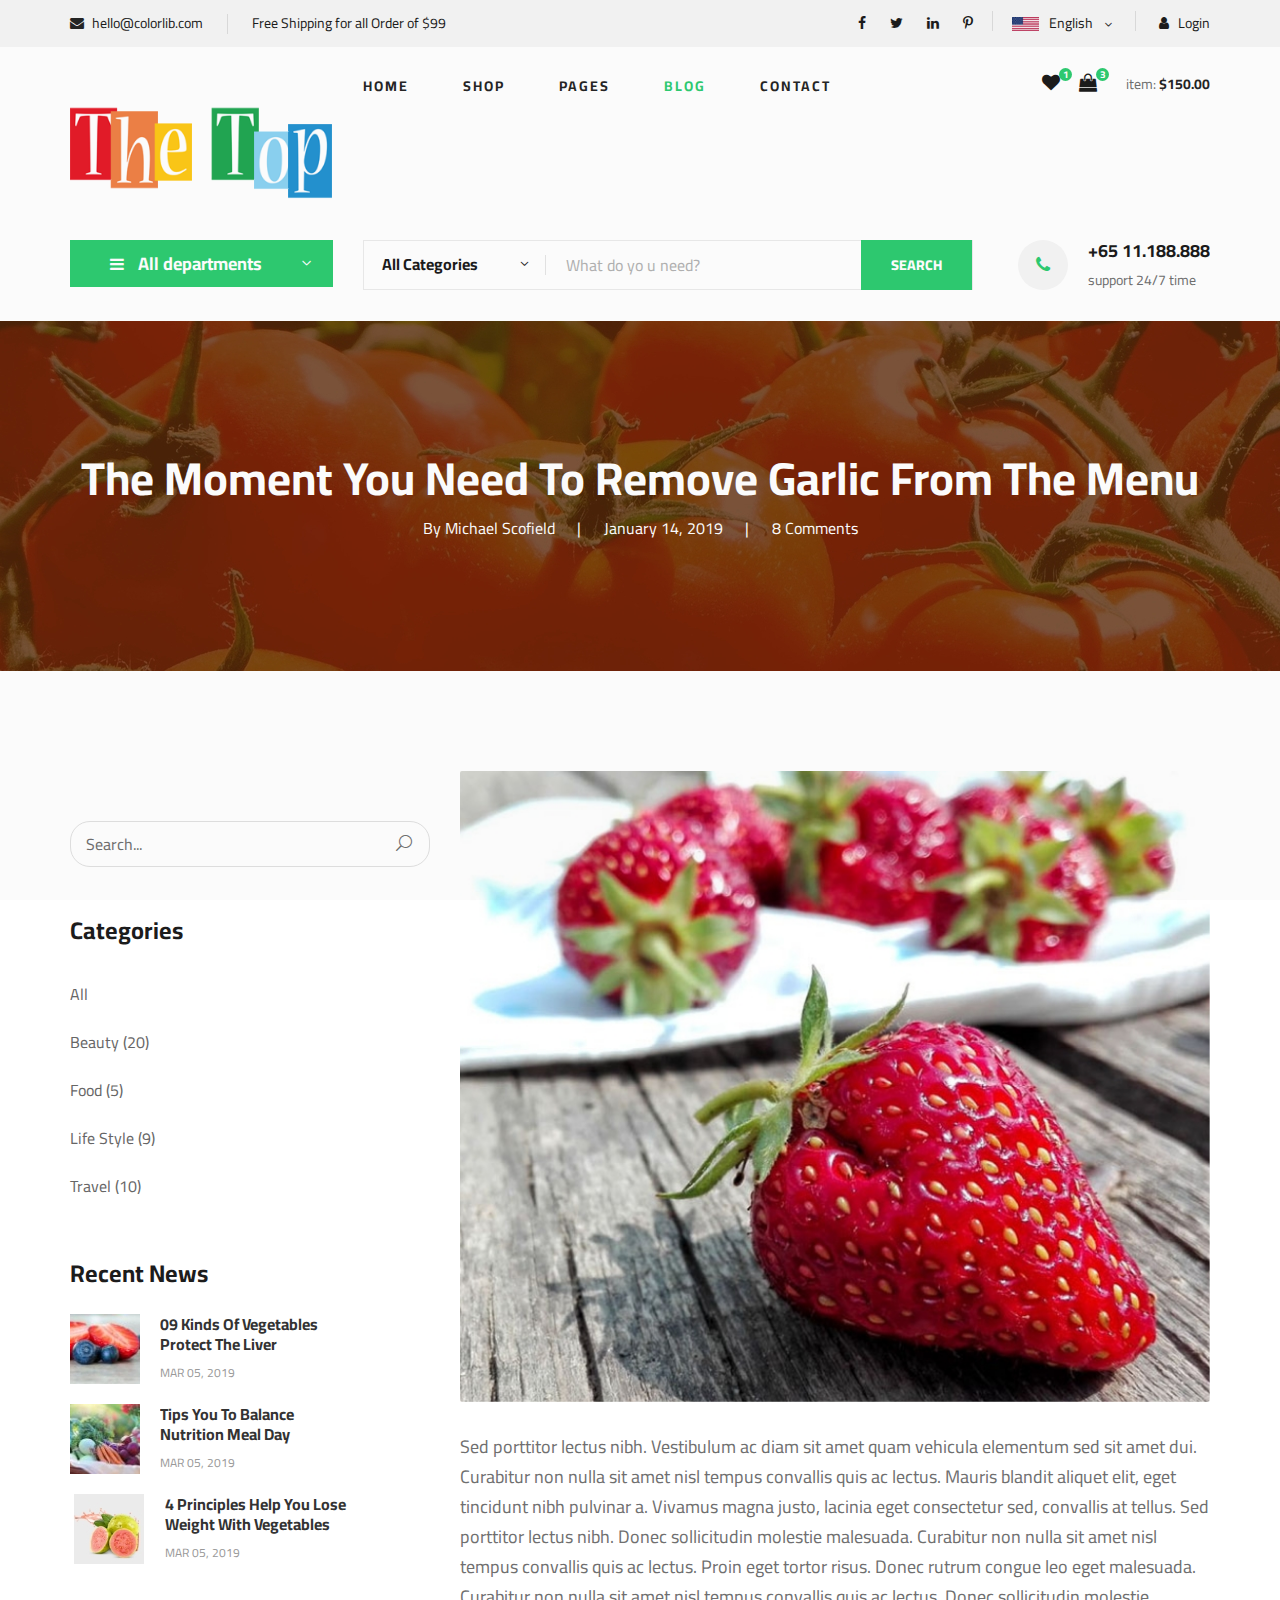
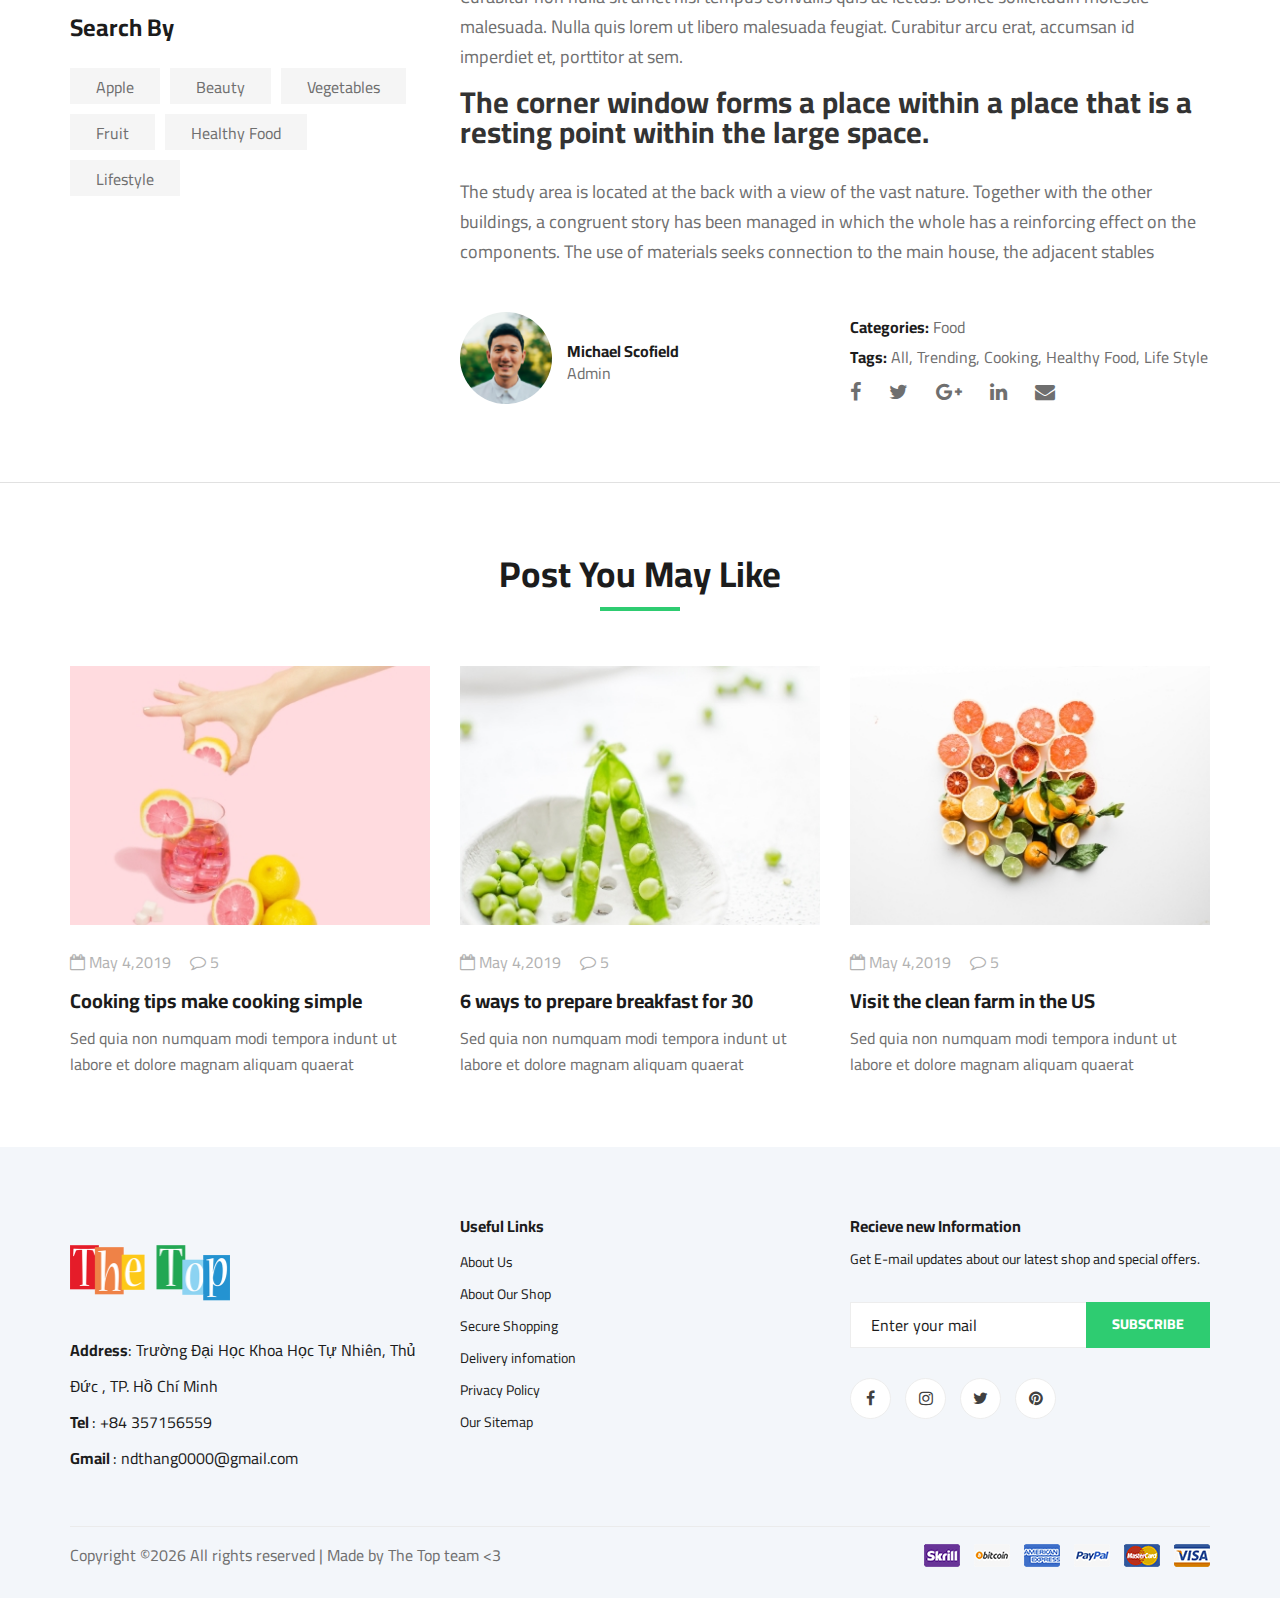
==== commit 1b2e0cbb: "sdfsfd" ====
--- a/blog-details.html
+++ b/blog-details.html
@@ -426,52 +426,44 @@
     <footer class="footer spad">
         <div class="container">
             <div class="row">
-                <div class="col-lg-3 col-md-6 col-sm-6">
+                <div class="col-lg-4 col-md-6 col-sm-12">
                     <div class="footer__about">
                         <div class="footer__about__logo">
-                            <a href="./index.html"><img src="img/logo.png" alt=""></a>
-                        </div>
-                        <ul>
-                            <li>Address: 60-49 Road 11378 New York</li>
-                            <li>Phone: +65 11.188.888</li>
-                            <li>Email: hello@colorlib.com</li>
-                        </ul>
-                    </div>
-                </div>
-                <div class="col-lg-4 col-md-6 col-sm-6 offset-lg-1">
+                            <a href="./index.html" ><img src="img/logo.png" alt="" width="160px" height="100px"></a>
+                        </div>
+                        <ul>
+                            <li> <strong>Address</strong>: Trường Đại Học Khoa Học Tự Nhiên, Thủ Đức , TP. Hồ Chí Minh</li>
+                            <li> <strong>Tel </strong> : +84 357156559</li>
+                            <li> <strong>Gmail </strong> : ndthang0000@gmail.com</li>
+                        </ul>
+                    </div>
+                </div>
+                <div class="col-lg-4 col-md-6 col-sm-12 " style="margin-left: 0px;">
                     <div class="footer__widget">
                         <h6>Useful Links</h6>
                         <ul>
-                            <li><a href="#">About Us</a></li>
-                            <li><a href="#">About Our Shop</a></li>
-                            <li><a href="#">Secure Shopping</a></li>
-                            <li><a href="#">Delivery infomation</a></li>
-                            <li><a href="#">Privacy Policy</a></li>
-                            <li><a href="#">Our Sitemap</a></li>
-                        </ul>
-                        <ul>
-                            <li><a href="#">Who We Are</a></li>
-                            <li><a href="#">Our Services</a></li>
-                            <li><a href="#">Projects</a></li>
-                            <li><a href="#">Contact</a></li>
-                            <li><a href="#">Innovation</a></li>
-                            <li><a href="#">Testimonials</a></li>
+                            <li><a class="underline-text" href="#">About Us</a></li>
+                            <li><a class="underline-text"href="#">About Our Shop</a></li>
+                            <li><a class="underline-text"href="#">Secure Shopping</a></li>
+                            <li><a class="underline-text"href="#">Delivery infomation</a></li>
+                            <li><a class="underline-text"href="#">Privacy Policy</a></li>
+                            <li><a class="underline-text"href="#">Our Sitemap</a></li>
                         </ul>
                     </div>
                 </div>
                 <div class="col-lg-4 col-md-12">
                     <div class="footer__widget">
-                        <h6>Join Our Newsletter Now</h6>
+                        <h6>Recieve new Information</h6>
                         <p>Get E-mail updates about our latest shop and special offers.</p>
                         <form action="#">
                             <input type="text" placeholder="Enter your mail">
                             <button type="submit" class="site-btn">Subscribe</button>
                         </form>
                         <div class="footer__widget__social">
-                            <a href="#"><i class="fa fa-facebook"></i></a>
-                            <a href="#"><i class="fa fa-instagram"></i></a>
-                            <a href="#"><i class="fa fa-twitter"></i></a>
-                            <a href="#"><i class="fa fa-pinterest"></i></a>
+                            <a href="https://www.facebook.com/profile.php?id=100009169116108"><i class="fa fa-facebook"></i></a>
+                            <a href="https://www.instagram.com/lyrics_by_chuot/"><i class="fa fa-instagram"></i></a>
+                            <a href="https://www.instagram.com/lyrics_by_chuot/"><i class="fa fa-twitter"></i></a>
+                            <a href="https://www.instagram.com/lyrics_by_chuot/"><i class="fa fa-pinterest"></i></a>
                         </div>
                     </div>
                 </div>
@@ -480,7 +472,7 @@
                 <div class="col-lg-12">
                     <div class="footer__copyright">
                         <div class="footer__copyright__text"><p><!-- Link back to Colorlib can't be removed. Template is licensed under CC BY 3.0. -->
-  Copyright &copy;<script>document.write(new Date().getFullYear());</script> All rights reserved | This template is made with <i class="fa fa-heart" aria-hidden="true"></i> by <a href="https://colorlib.com" target="_blank">Colorlib</a>
+  Copyright &copy;<script>document.write(new Date().getFullYear());</script> All rights reserved | Made by The Top team <3
   <!-- Link back to Colorlib can't be removed. Template is licensed under CC BY 3.0. --></p></div>
                         <div class="footer__copyright__payment"><img src="img/payment-item.png" alt=""></div>
                     </div>
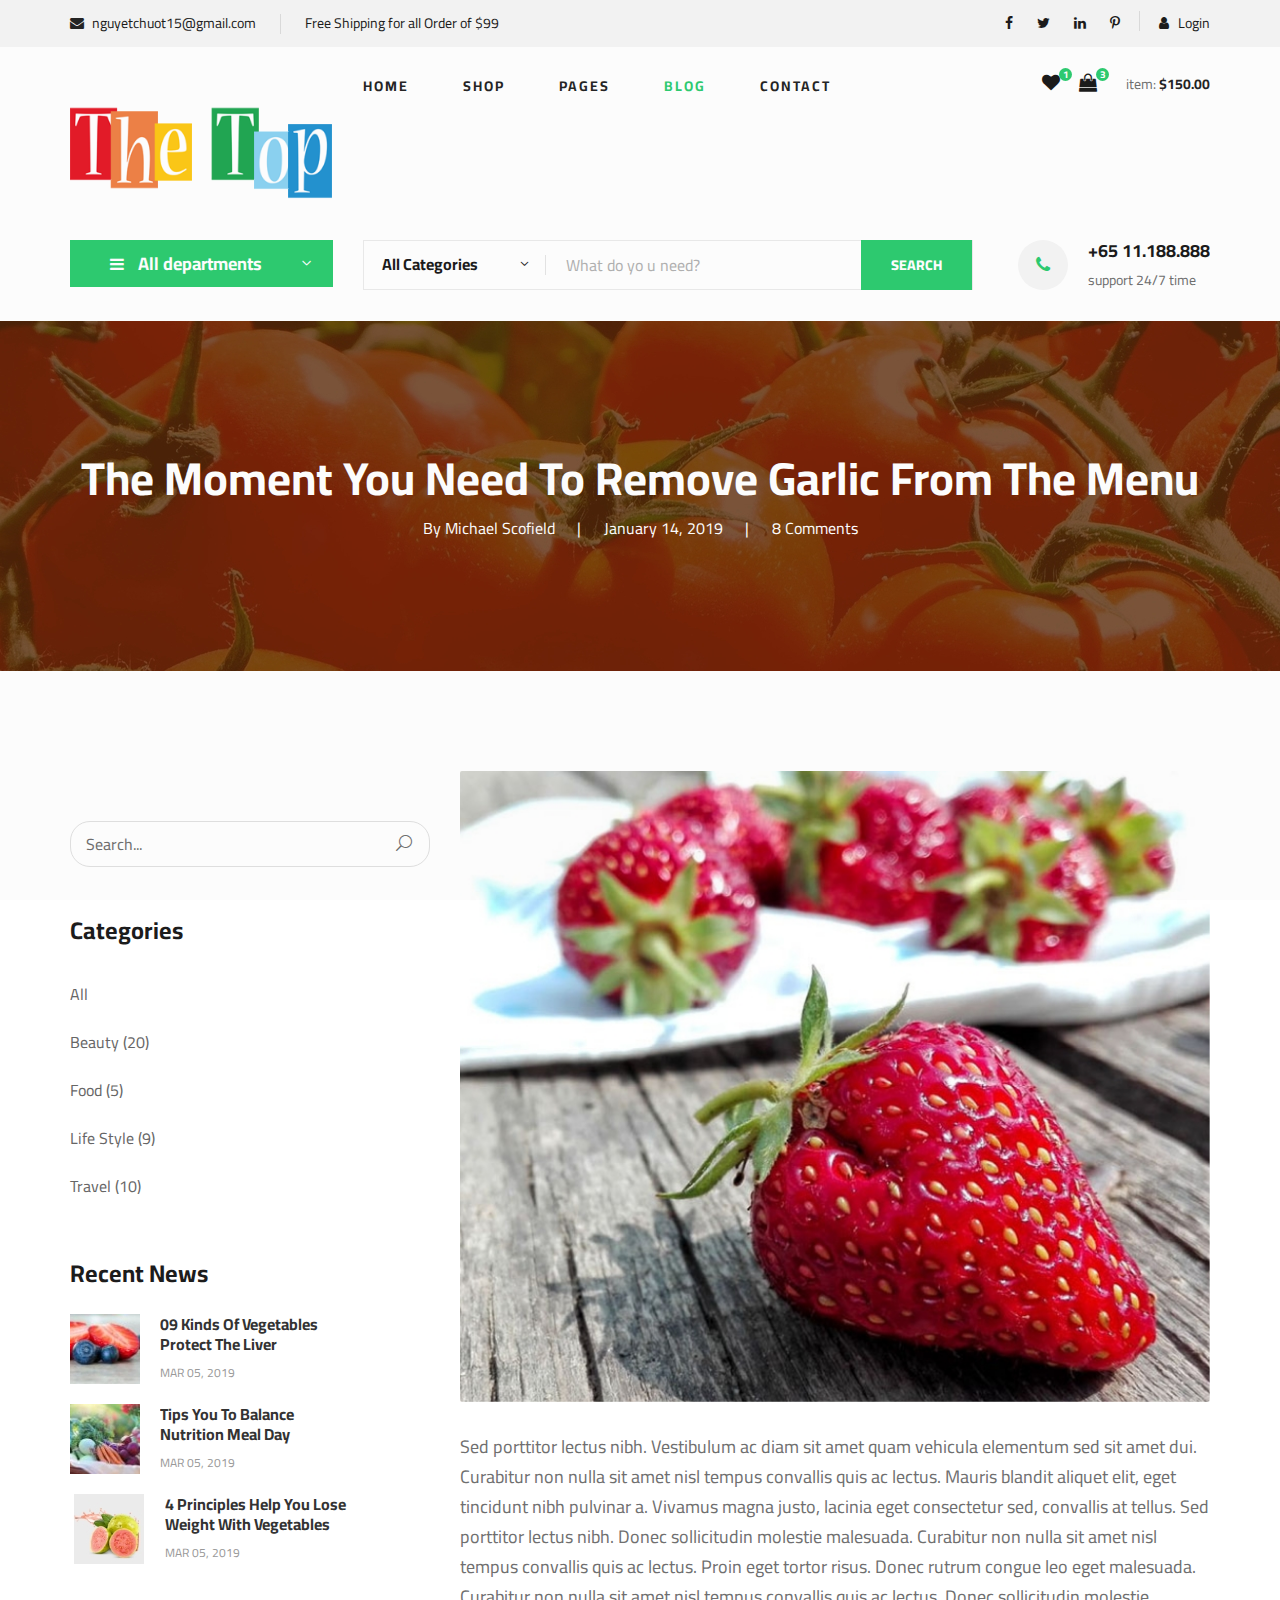
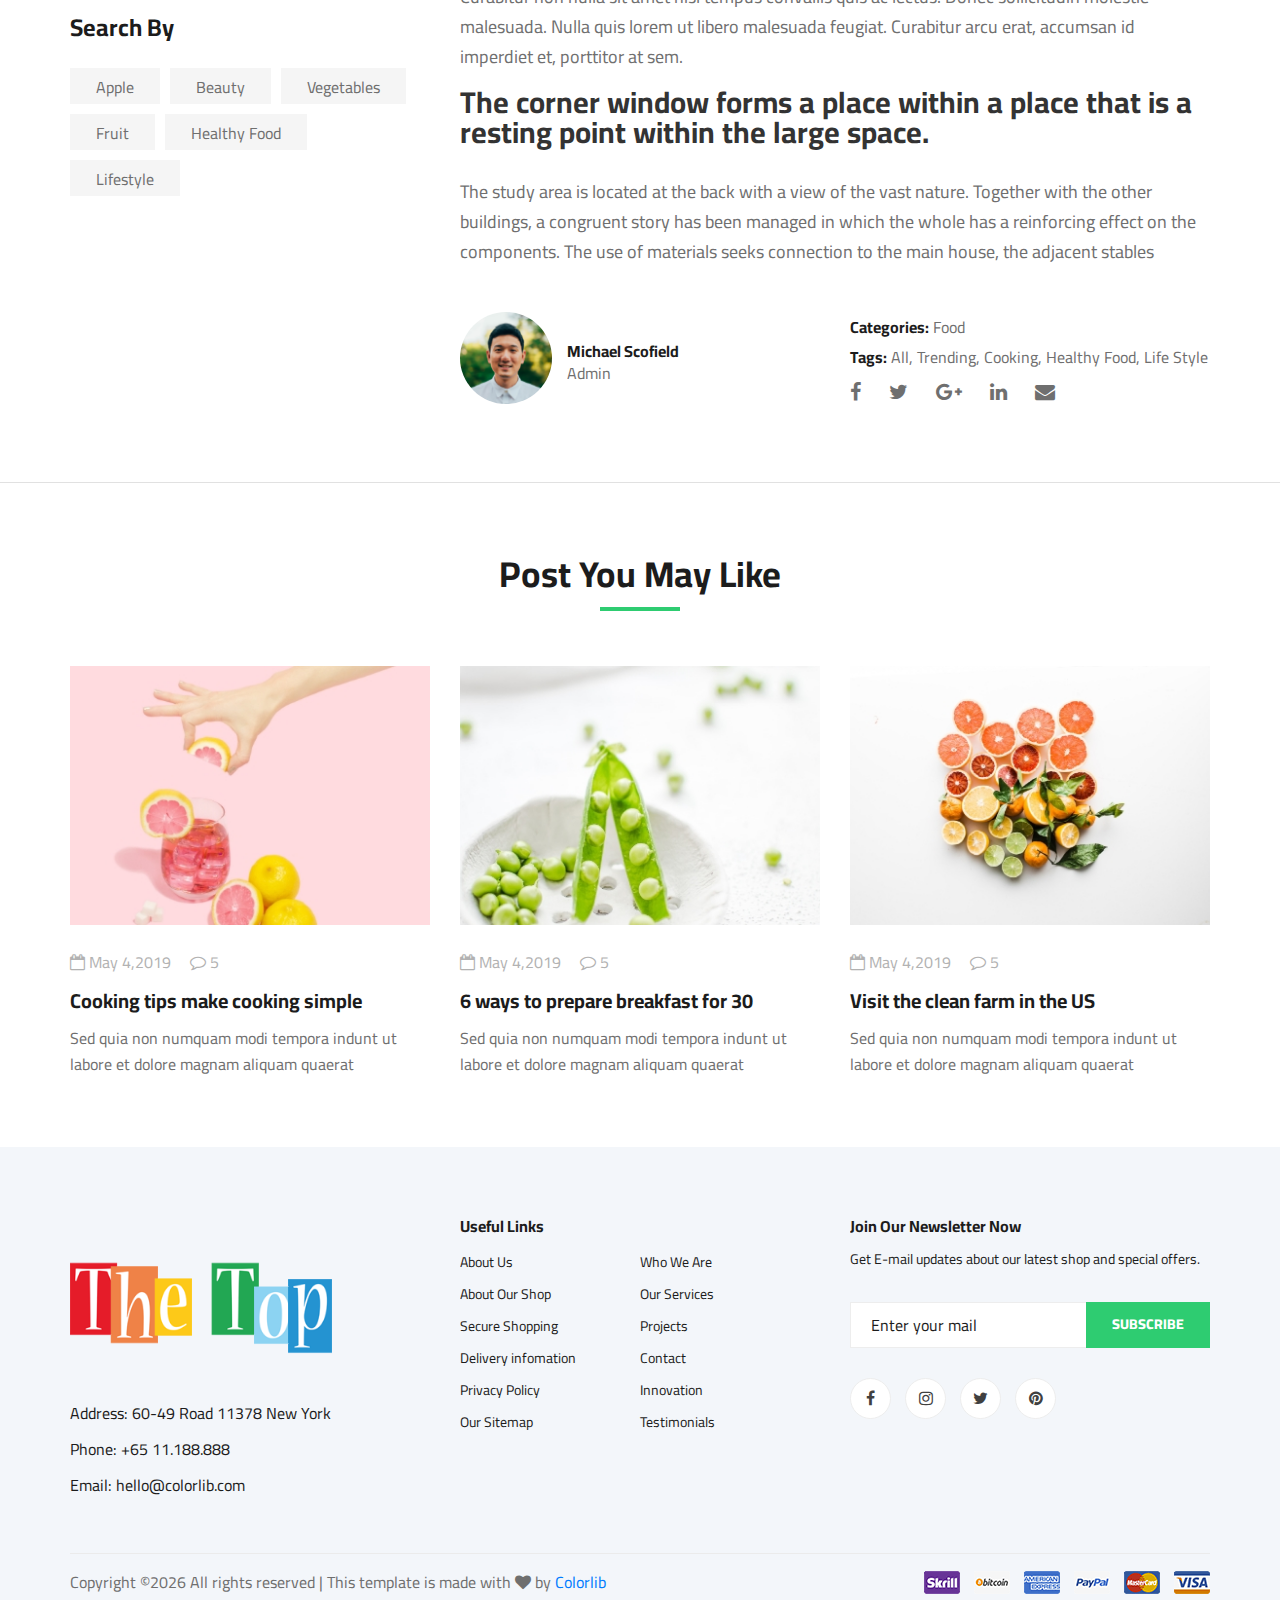
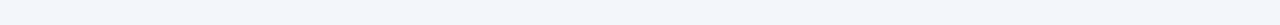
==== commit ada35da3: "template" ====
--- a/blog-details.html
+++ b/blog-details.html
@@ -43,15 +43,6 @@
             <div class="header__cart__price">item: <span>$150.00</span></div>
         </div>
         <div class="humberger__menu__widget">
-            <div class="header__top__right__language">
-                <img src="img/language.png" alt="">
-                <div>English</div>
-                <span class="arrow_carrot-down"></span>
-                <ul>
-                    <li><a href="#">Spanis</a></li>
-                    <li><a href="#">English</a></li>
-                </ul>
-            </div>
             <div class="header__top__right__auth">
                 <a href="#"><i class="fa fa-user"></i> Login</a>
             </div>
@@ -81,7 +72,7 @@
         </div>
         <div class="humberger__menu__contact">
             <ul>
-                <li><i class="fa fa-envelope"></i> hello@colorlib.com</li>
+                <li><i class="fa fa-envelope"></i> nguyetchuot15@gmail.com</li>
                 <li>Free Shipping for all Order of $99</li>
             </ul>
         </div>
@@ -96,7 +87,7 @@
                     <div class="col-lg-6">
                         <div class="header__top__left">
                             <ul>
-                                <li><i class="fa fa-envelope"></i> hello@colorlib.com</li>
+                                <li><i class="fa fa-envelope"></i> nguyetchuot15@gmail.com</li>
                                 <li>Free Shipping for all Order of $99</li>
                             </ul>
                         </div>
@@ -108,15 +99,6 @@
                                 <a href="#"><i class="fa fa-twitter"></i></a>
                                 <a href="#"><i class="fa fa-linkedin"></i></a>
                                 <a href="#"><i class="fa fa-pinterest-p"></i></a>
-                            </div>
-                            <div class="header__top__right__language">
-                                <img src="img/language.png" alt="">
-                                <div>English</div>
-                                <span class="arrow_carrot-down"></span>
-                                <ul>
-                                    <li><a href="#">Spanis</a></li>
-                                    <li><a href="#">English</a></li>
-                                </ul>
                             </div>
                             <div class="header__top__right__auth">
                                 <a href="#"><i class="fa fa-user"></i> Login</a>
@@ -426,44 +408,52 @@
     <footer class="footer spad">
         <div class="container">
             <div class="row">
-                <div class="col-lg-4 col-md-6 col-sm-12">
+                <div class="col-lg-3 col-md-6 col-sm-6">
                     <div class="footer__about">
                         <div class="footer__about__logo">
-                            <a href="./index.html" ><img src="img/logo.png" alt="" width="160px" height="100px"></a>
-                        </div>
-                        <ul>
-                            <li> <strong>Address</strong>: Trường Đại Học Khoa Học Tự Nhiên, Thủ Đức , TP. Hồ Chí Minh</li>
-                            <li> <strong>Tel </strong> : +84 357156559</li>
-                            <li> <strong>Gmail </strong> : ndthang0000@gmail.com</li>
-                        </ul>
-                    </div>
-                </div>
-                <div class="col-lg-4 col-md-6 col-sm-12 " style="margin-left: 0px;">
+                            <a href="./index.html"><img src="img/logo.png" alt=""></a>
+                        </div>
+                        <ul>
+                            <li>Address: 60-49 Road 11378 New York</li>
+                            <li>Phone: +65 11.188.888</li>
+                            <li>Email: hello@colorlib.com</li>
+                        </ul>
+                    </div>
+                </div>
+                <div class="col-lg-4 col-md-6 col-sm-6 offset-lg-1">
                     <div class="footer__widget">
                         <h6>Useful Links</h6>
                         <ul>
-                            <li><a class="underline-text" href="#">About Us</a></li>
-                            <li><a class="underline-text"href="#">About Our Shop</a></li>
-                            <li><a class="underline-text"href="#">Secure Shopping</a></li>
-                            <li><a class="underline-text"href="#">Delivery infomation</a></li>
-                            <li><a class="underline-text"href="#">Privacy Policy</a></li>
-                            <li><a class="underline-text"href="#">Our Sitemap</a></li>
+                            <li><a href="#">About Us</a></li>
+                            <li><a href="#">About Our Shop</a></li>
+                            <li><a href="#">Secure Shopping</a></li>
+                            <li><a href="#">Delivery infomation</a></li>
+                            <li><a href="#">Privacy Policy</a></li>
+                            <li><a href="#">Our Sitemap</a></li>
+                        </ul>
+                        <ul>
+                            <li><a href="#">Who We Are</a></li>
+                            <li><a href="#">Our Services</a></li>
+                            <li><a href="#">Projects</a></li>
+                            <li><a href="#">Contact</a></li>
+                            <li><a href="#">Innovation</a></li>
+                            <li><a href="#">Testimonials</a></li>
                         </ul>
                     </div>
                 </div>
                 <div class="col-lg-4 col-md-12">
                     <div class="footer__widget">
-                        <h6>Recieve new Information</h6>
+                        <h6>Join Our Newsletter Now</h6>
                         <p>Get E-mail updates about our latest shop and special offers.</p>
                         <form action="#">
                             <input type="text" placeholder="Enter your mail">
                             <button type="submit" class="site-btn">Subscribe</button>
                         </form>
                         <div class="footer__widget__social">
-                            <a href="https://www.facebook.com/profile.php?id=100009169116108"><i class="fa fa-facebook"></i></a>
-                            <a href="https://www.instagram.com/lyrics_by_chuot/"><i class="fa fa-instagram"></i></a>
-                            <a href="https://www.instagram.com/lyrics_by_chuot/"><i class="fa fa-twitter"></i></a>
-                            <a href="https://www.instagram.com/lyrics_by_chuot/"><i class="fa fa-pinterest"></i></a>
+                            <a href="#"><i class="fa fa-facebook"></i></a>
+                            <a href="#"><i class="fa fa-instagram"></i></a>
+                            <a href="#"><i class="fa fa-twitter"></i></a>
+                            <a href="#"><i class="fa fa-pinterest"></i></a>
                         </div>
                     </div>
                 </div>
@@ -472,7 +462,7 @@
                 <div class="col-lg-12">
                     <div class="footer__copyright">
                         <div class="footer__copyright__text"><p><!-- Link back to Colorlib can't be removed. Template is licensed under CC BY 3.0. -->
-  Copyright &copy;<script>document.write(new Date().getFullYear());</script> All rights reserved | Made by The Top team <3
+  Copyright &copy;<script>document.write(new Date().getFullYear());</script> All rights reserved | This template is made with <i class="fa fa-heart" aria-hidden="true"></i> by <a href="https://colorlib.com" target="_blank">Colorlib</a>
   <!-- Link back to Colorlib can't be removed. Template is licensed under CC BY 3.0. --></p></div>
                         <div class="footer__copyright__payment"><img src="img/payment-item.png" alt=""></div>
                     </div>
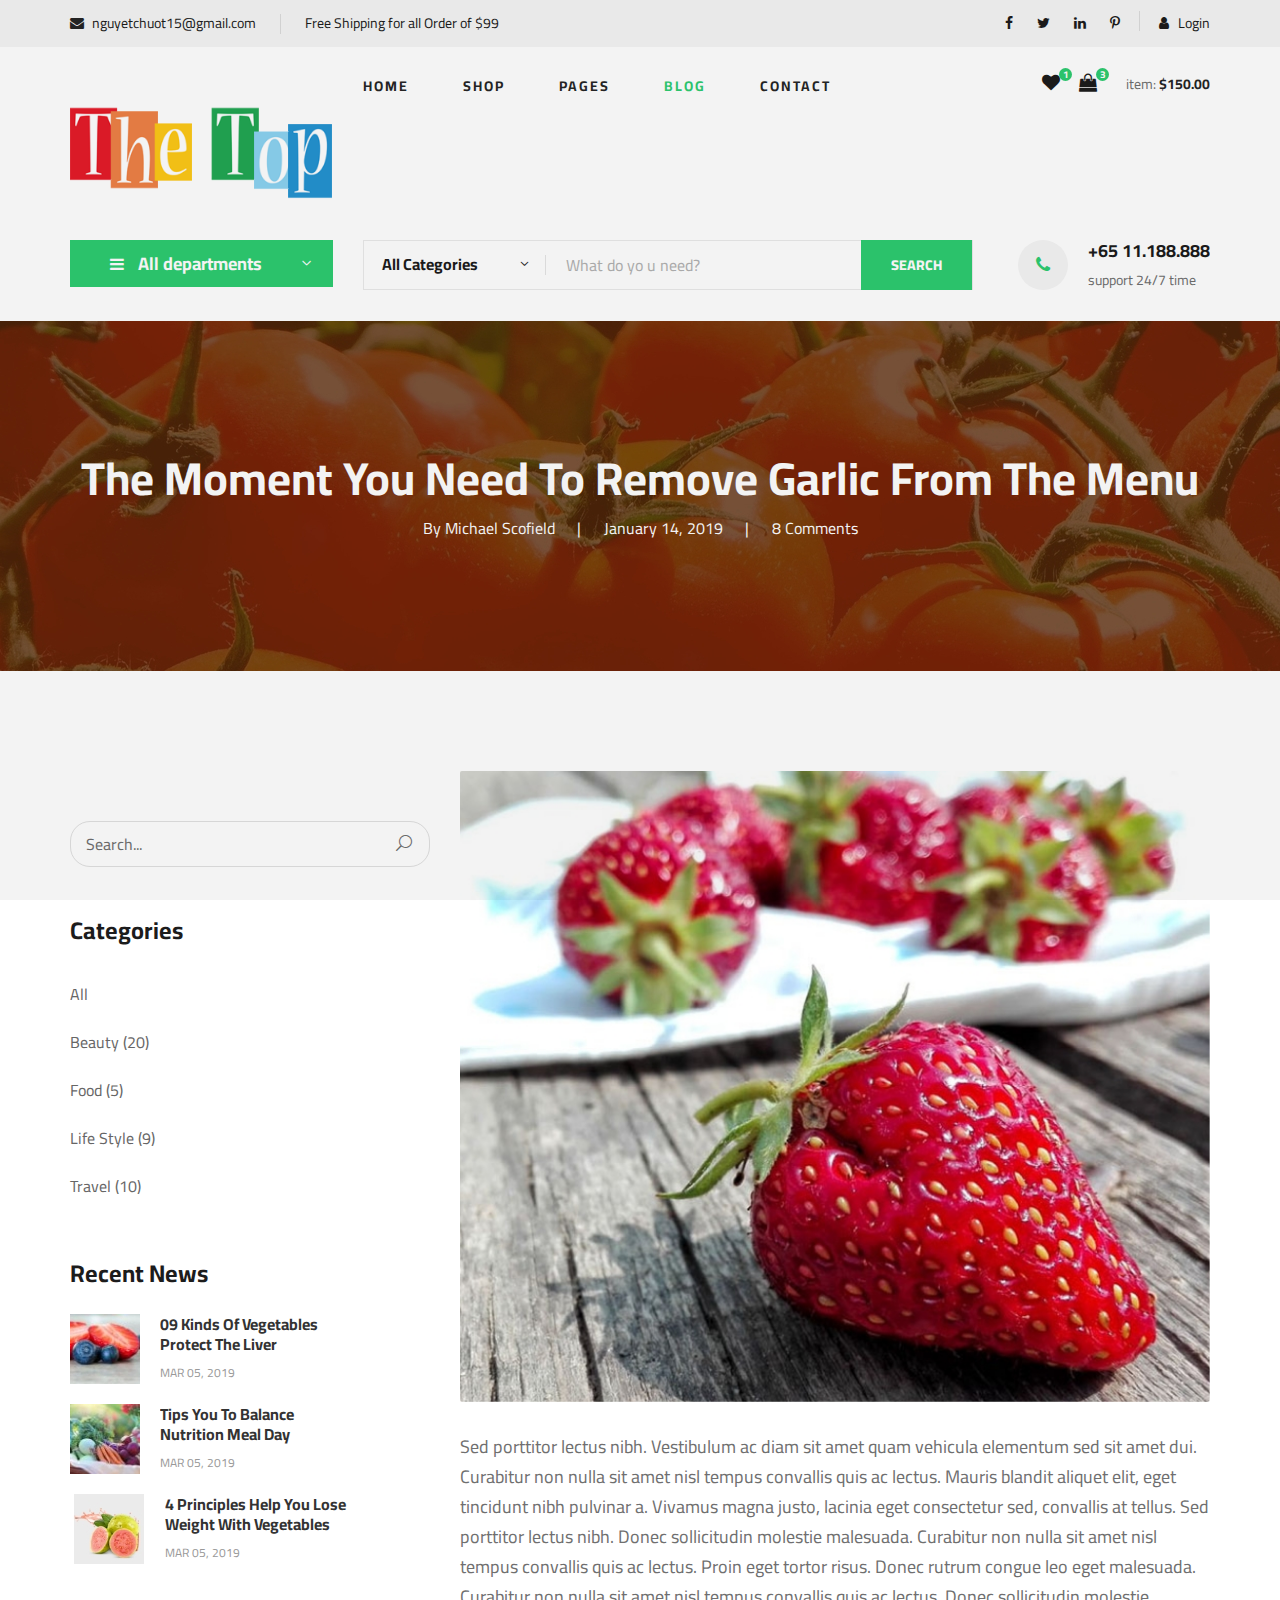
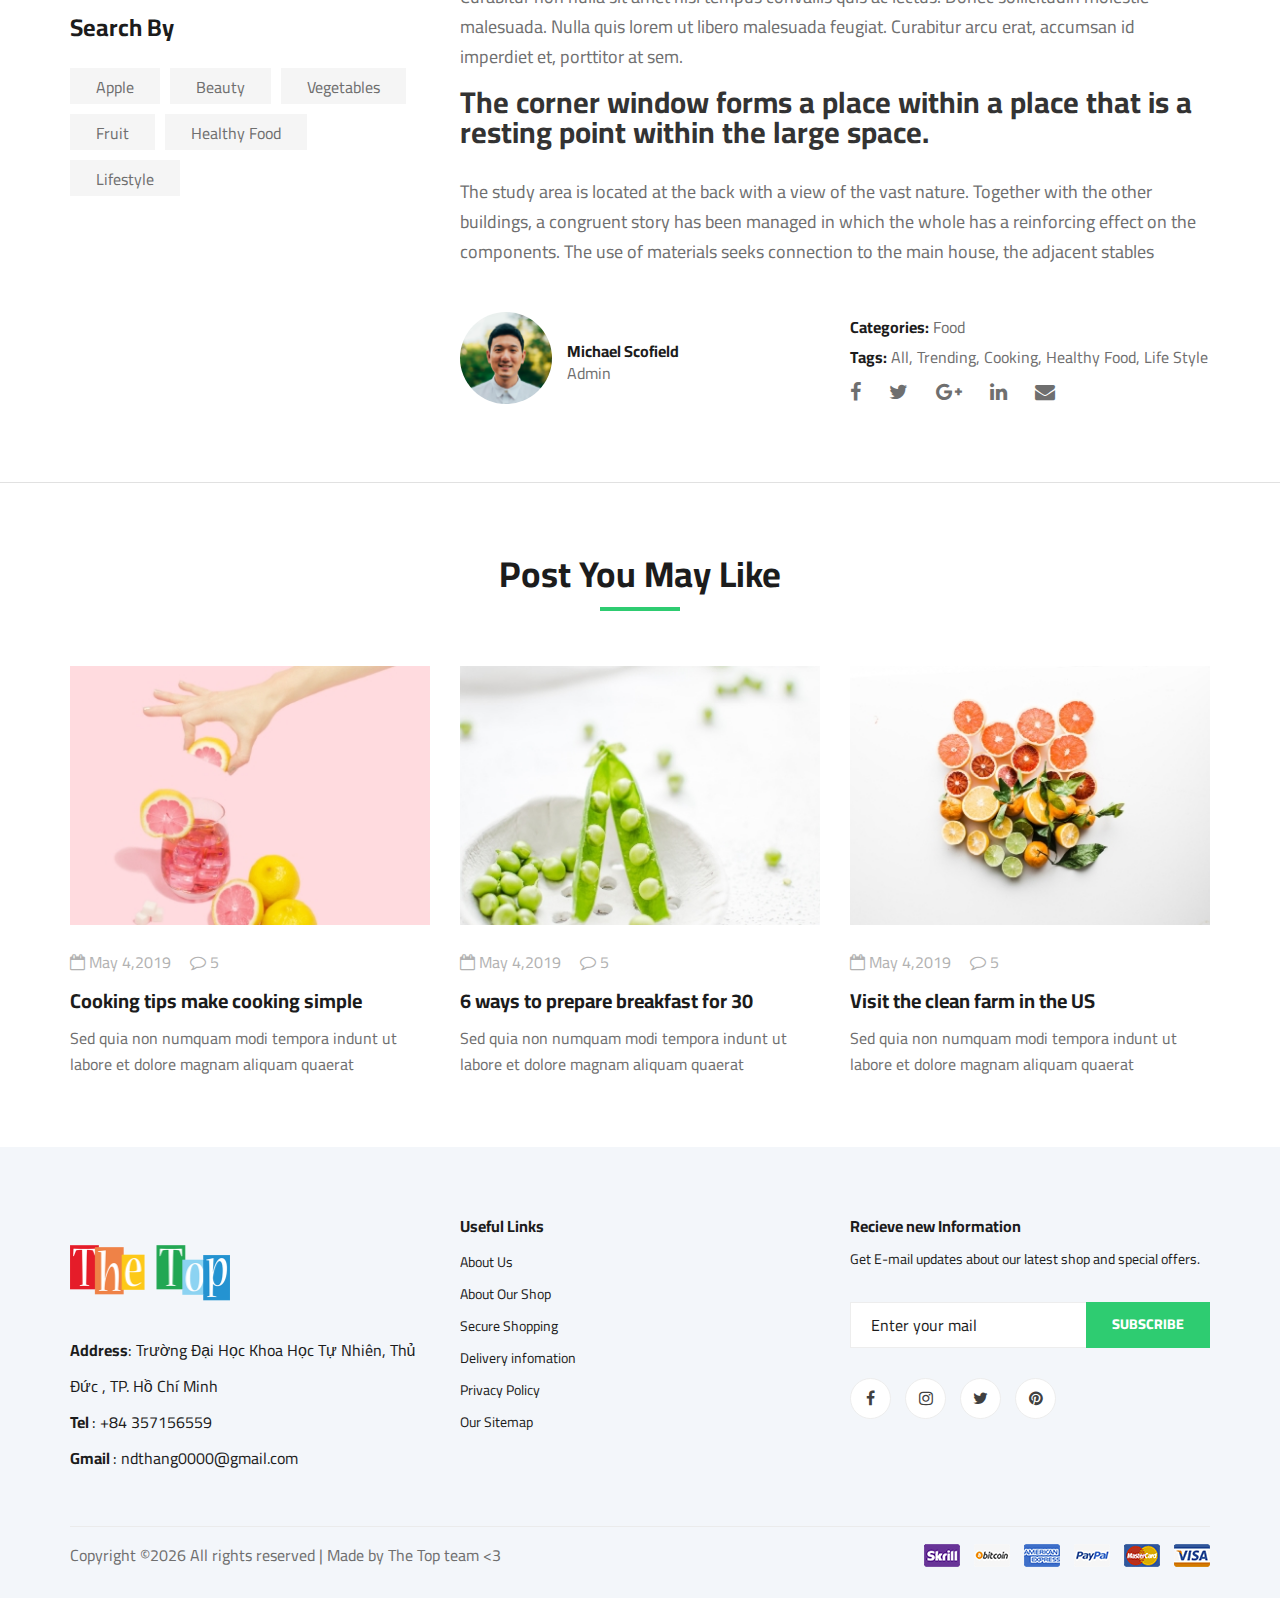
==== commit a450cfff: "Merge branch 'main' of https://github.com/ndthang0000/template-oragic" ====
--- a/blog-details.html
+++ b/blog-details.html
@@ -408,52 +408,44 @@
     <footer class="footer spad">
         <div class="container">
             <div class="row">
-                <div class="col-lg-3 col-md-6 col-sm-6">
+                <div class="col-lg-4 col-md-6 col-sm-12">
                     <div class="footer__about">
                         <div class="footer__about__logo">
-                            <a href="./index.html"><img src="img/logo.png" alt=""></a>
-                        </div>
-                        <ul>
-                            <li>Address: 60-49 Road 11378 New York</li>
-                            <li>Phone: +65 11.188.888</li>
-                            <li>Email: hello@colorlib.com</li>
-                        </ul>
-                    </div>
-                </div>
-                <div class="col-lg-4 col-md-6 col-sm-6 offset-lg-1">
+                            <a href="./index.html" ><img src="img/logo.png" alt="" width="160px" height="100px"></a>
+                        </div>
+                        <ul>
+                            <li> <strong>Address</strong>: Trường Đại Học Khoa Học Tự Nhiên, Thủ Đức , TP. Hồ Chí Minh</li>
+                            <li> <strong>Tel </strong> : +84 357156559</li>
+                            <li> <strong>Gmail </strong> : ndthang0000@gmail.com</li>
+                        </ul>
+                    </div>
+                </div>
+                <div class="col-lg-4 col-md-6 col-sm-12 " style="margin-left: 0px;">
                     <div class="footer__widget">
                         <h6>Useful Links</h6>
                         <ul>
-                            <li><a href="#">About Us</a></li>
-                            <li><a href="#">About Our Shop</a></li>
-                            <li><a href="#">Secure Shopping</a></li>
-                            <li><a href="#">Delivery infomation</a></li>
-                            <li><a href="#">Privacy Policy</a></li>
-                            <li><a href="#">Our Sitemap</a></li>
-                        </ul>
-                        <ul>
-                            <li><a href="#">Who We Are</a></li>
-                            <li><a href="#">Our Services</a></li>
-                            <li><a href="#">Projects</a></li>
-                            <li><a href="#">Contact</a></li>
-                            <li><a href="#">Innovation</a></li>
-                            <li><a href="#">Testimonials</a></li>
+                            <li><a class="underline-text" href="#">About Us</a></li>
+                            <li><a class="underline-text"href="#">About Our Shop</a></li>
+                            <li><a class="underline-text"href="#">Secure Shopping</a></li>
+                            <li><a class="underline-text"href="#">Delivery infomation</a></li>
+                            <li><a class="underline-text"href="#">Privacy Policy</a></li>
+                            <li><a class="underline-text"href="#">Our Sitemap</a></li>
                         </ul>
                     </div>
                 </div>
                 <div class="col-lg-4 col-md-12">
                     <div class="footer__widget">
-                        <h6>Join Our Newsletter Now</h6>
+                        <h6>Recieve new Information</h6>
                         <p>Get E-mail updates about our latest shop and special offers.</p>
                         <form action="#">
                             <input type="text" placeholder="Enter your mail">
                             <button type="submit" class="site-btn">Subscribe</button>
                         </form>
                         <div class="footer__widget__social">
-                            <a href="#"><i class="fa fa-facebook"></i></a>
-                            <a href="#"><i class="fa fa-instagram"></i></a>
-                            <a href="#"><i class="fa fa-twitter"></i></a>
-                            <a href="#"><i class="fa fa-pinterest"></i></a>
+                            <a href="https://www.facebook.com/profile.php?id=100009169116108"><i class="fa fa-facebook"></i></a>
+                            <a href="https://www.instagram.com/lyrics_by_chuot/"><i class="fa fa-instagram"></i></a>
+                            <a href="https://www.instagram.com/lyrics_by_chuot/"><i class="fa fa-twitter"></i></a>
+                            <a href="https://www.instagram.com/lyrics_by_chuot/"><i class="fa fa-pinterest"></i></a>
                         </div>
                     </div>
                 </div>
@@ -462,7 +454,7 @@
                 <div class="col-lg-12">
                     <div class="footer__copyright">
                         <div class="footer__copyright__text"><p><!-- Link back to Colorlib can't be removed. Template is licensed under CC BY 3.0. -->
-  Copyright &copy;<script>document.write(new Date().getFullYear());</script> All rights reserved | This template is made with <i class="fa fa-heart" aria-hidden="true"></i> by <a href="https://colorlib.com" target="_blank">Colorlib</a>
+  Copyright &copy;<script>document.write(new Date().getFullYear());</script> All rights reserved | Made by The Top team <3
   <!-- Link back to Colorlib can't be removed. Template is licensed under CC BY 3.0. --></p></div>
                         <div class="footer__copyright__payment"><img src="img/payment-item.png" alt=""></div>
                     </div>
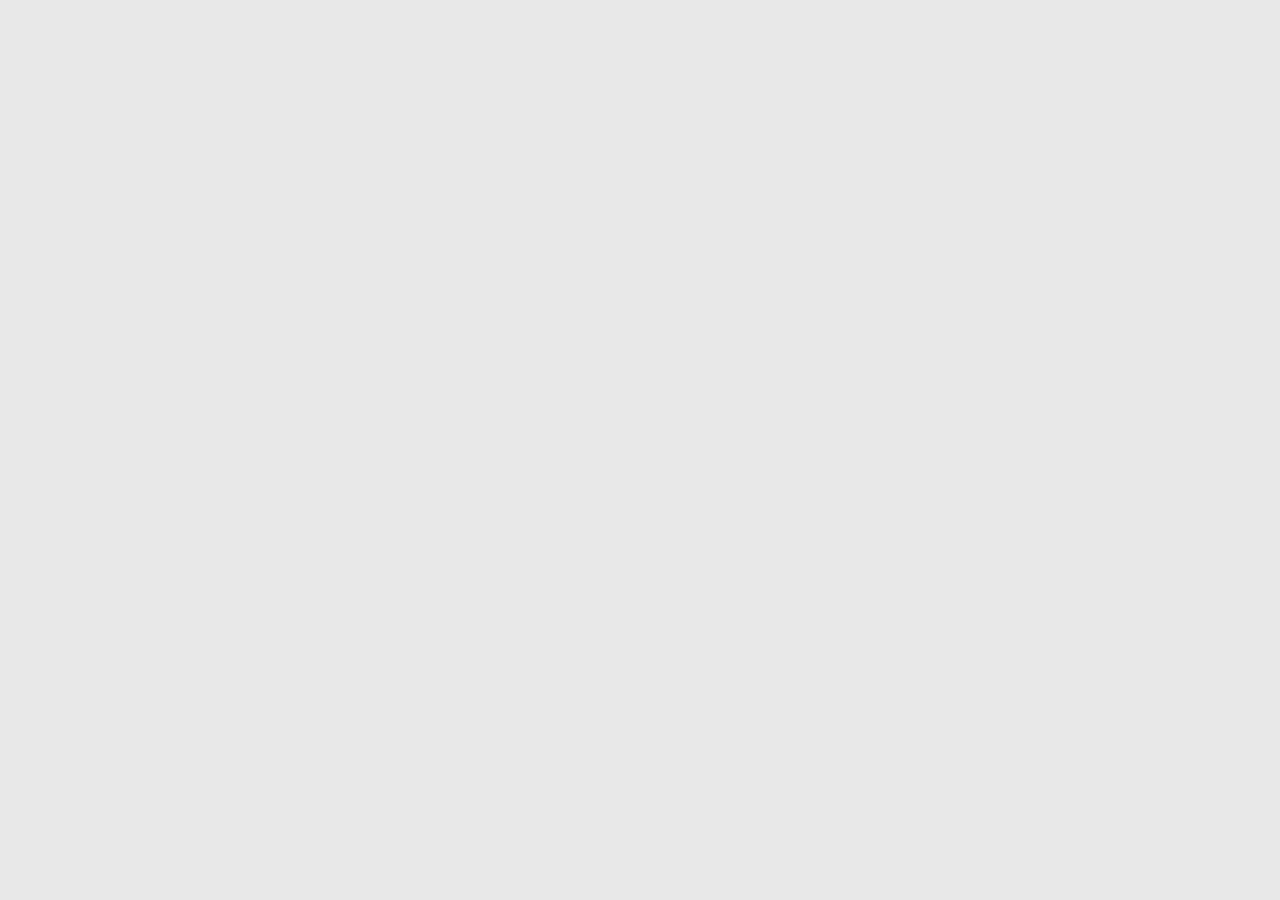
==== commit 2ec94f2e: "img" ====
--- a/blog-details.html
+++ b/blog-details.html
@@ -65,11 +65,10 @@
         </nav>
         <div id="mobile-menu-wrap"></div>
         <div class="header__top__right__social">
-            <a href="#"><i class="fa fa-facebook"></i></a>
-            <a href="#"><i class="fa fa-twitter"></i></a>
-            <a href="#"><i class="fa fa-linkedin"></i></a>
-            <a href="#"><i class="fa fa-pinterest-p"></i></a>
-        </div>
+            <a href="https://www.facebook.com/chuot.nguyet.9/"><i class="fa fa-facebook"></i></a>
+            <a href="https://www.instagram.com/nguyet.chuot/?fbclid=IwAR0902kxCUFz3vIV0iOpo1u-Od6g5BuohBYN8a2AXzDFU5iTGF1wi_7f-MQ"><i class="fa fa-instagram"></i></a>
+            <a href="https://www.youtube.com/channel/UCb3eal9CwlWRAEFcSymv57A"><i class="fa fa-linkedin"></i></a>
+            <a href="https://www.pinterest.com/nguyetchuot15/_saved/"><i class="fa fa-pinterest-p"></i></a>
         <div class="humberger__menu__contact">
             <ul>
                 <li><i class="fa fa-envelope"></i> nguyetchuot15@gmail.com</li>
@@ -95,10 +94,10 @@
                     <div class="col-lg-6">
                         <div class="header__top__right">
                             <div class="header__top__right__social">
-                                <a href="#"><i class="fa fa-facebook"></i></a>
-                                <a href="#"><i class="fa fa-twitter"></i></a>
-                                <a href="#"><i class="fa fa-linkedin"></i></a>
-                                <a href="#"><i class="fa fa-pinterest-p"></i></a>
+                                <a href="https://www.facebook.com/chuot.nguyet.9/"><i class="fa fa-facebook"></i></a>
+                                <a href="https://www.instagram.com/nguyet.chuot/?fbclid=IwAR0902kxCUFz3vIV0iOpo1u-Od6g5BuohBYN8a2AXzDFU5iTGF1wi_7f-MQ"><i class="fa fa-instagram"></i></a>
+                                <a href="https://www.youtube.com/channel/UCb3eal9CwlWRAEFcSymv57A"><i class="fa fa-linkedin"></i></a>
+                                <a href="https://www.pinterest.com/nguyetchuot15/_saved/"><i class="fa fa-pinterest-p"></i></a>
                             </div>
                             <div class="header__top__right__auth">
                                 <a href="#"><i class="fa fa-user"></i> Login</a>
--- a/css/style.css
+++ b/css/style.css
@@ -518,7 +518,7 @@
 
 .header__cart ul li a i {
 	font-size: 18px;
-	color: #1c1c1c;
+	color: rgb(26, 158, 81);
 }
 
 .header__cart ul li a span {
